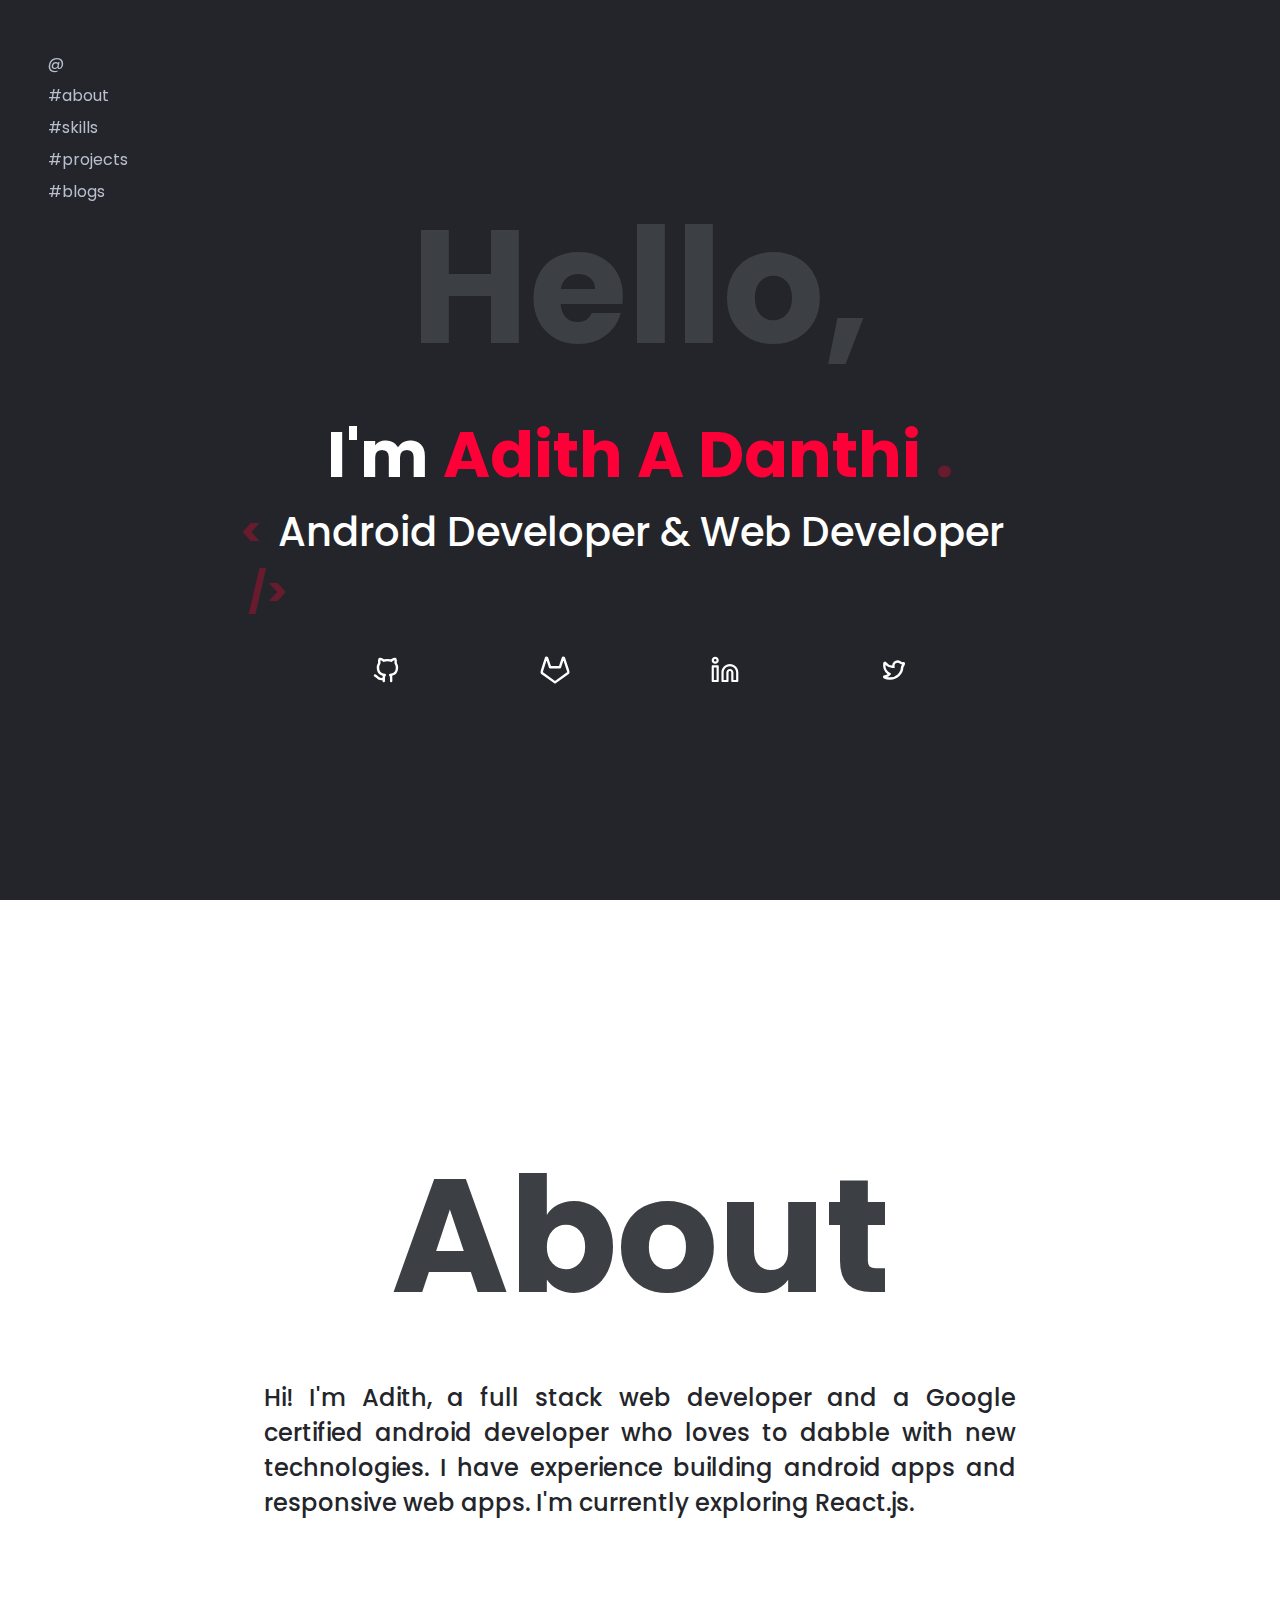
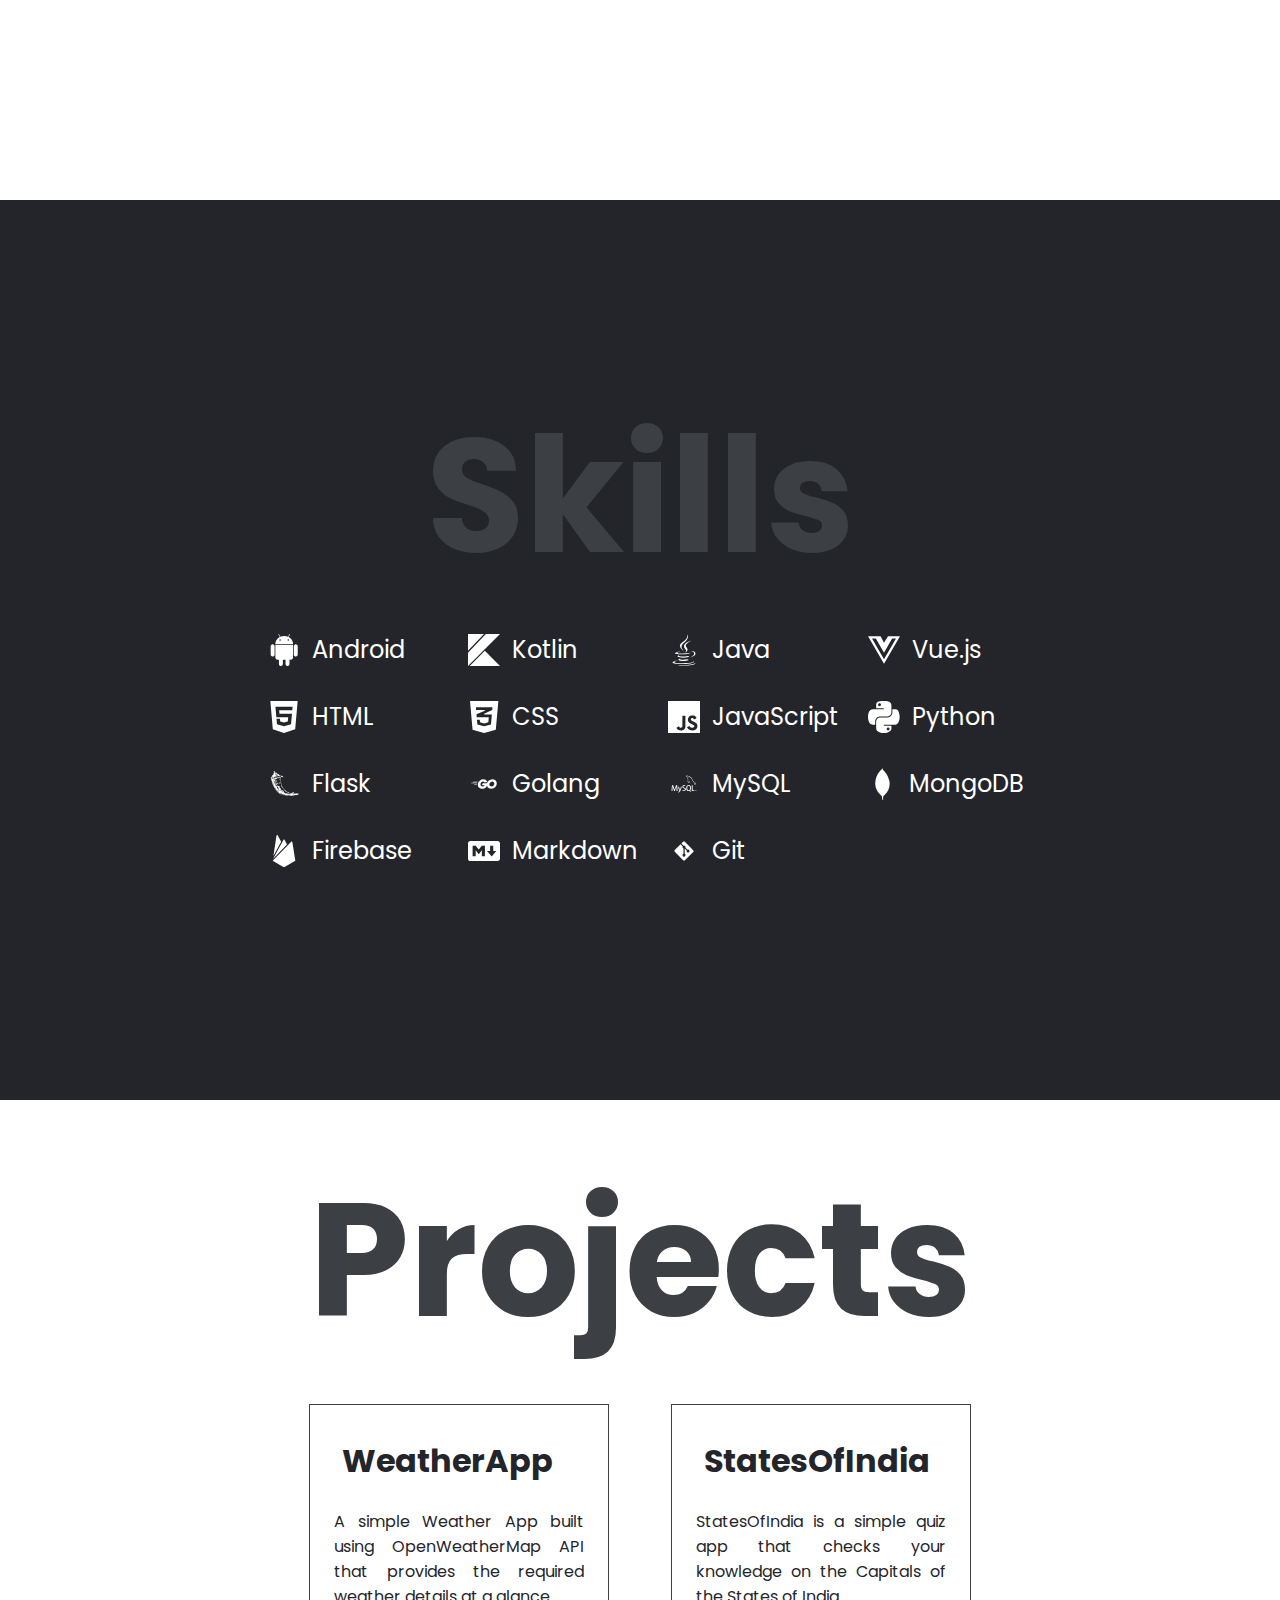
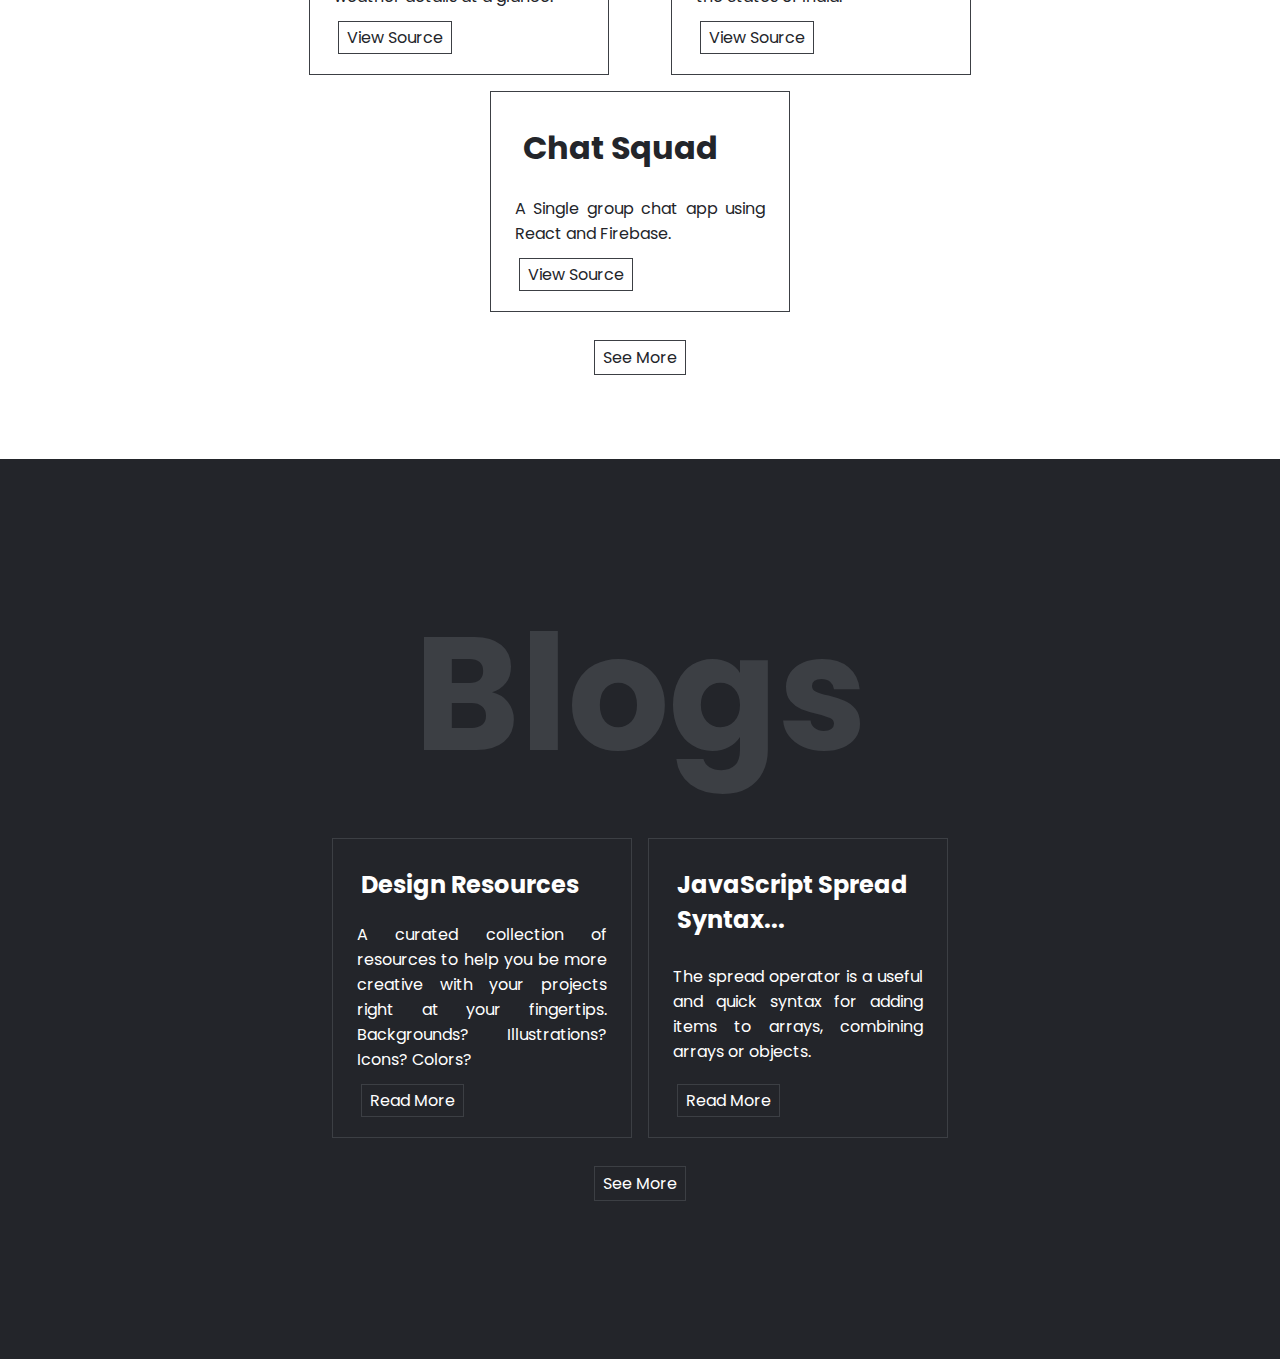
==== index.html @ f9e3b748 "chore: format and add editorconfig" ====
<!DOCTYPE html>
<html lang="en">
  <head>
    <meta charset="utf-8" />
    <meta name="viewport" content="width=device-width, initial-scale=1" />
    <link rel="stylesheet" href="./styles/main.css" />
    <link rel="shortcut icon" href="./assets/favicon.ico" type="image/x-icon" />
    <title>Adith A Danthi</title>
  </head>

  <body>
    <nav id="navigation" class="nav">
      <ul>
        <li><a href="#">@</a></li>
        <li><a href="#about">#about</a></li>
        <li><a href="#skills">#skills</a></li>
        <li><a href="#projects">#projects</a></li>
        <li><a href="#blogs">#blogs</a></li>
      </ul>
    </nav>
    <div class="container">
      <div class="intro">
        <h1 id="hello">Hello,</h1>
        <h1>
          I'm <span class="accent-text">Adith A Danthi </span>
          <span class="accent-dark-text">.</span>
        </h1>
        <h2>
          <span class="accent-dark-text" style="font-weight: 700">
            &lt;&nbsp;
          </span>
          Android Developer & Web Developer
          <span class="accent-dark-text" style="font-weight: 700">
            &nbsp;/&gt;
          </span>
        </h2>
        <div class="social-icons">
          <a
            title="GitHub"
            href="https://github.com/adith-a-danthi"
            target="_blank"
          >
            <img class="social-icon" src="assets/github.svg" />
          </a>
          <a
            title="GitLab"
            href="https://gitlab.com/adith_danthi"
            target="_blank"
          >
            <img class="social-icon" src="assets/gitlab.svg" />
          </a>
          <a
            title="LinkedIn"
            href="https://www.linkedin.com/in/adith-a-danthi/"
            target="_blank"
          >
            <img class="social-icon" src="assets/linkedin.svg" />
          </a>
          <a
            title="Twitter"
            href="https://twitter.com/adith_danthi"
            target="_blank"
          >
            <img class="social-icon" src="assets/twitter.svg" />
          </a>
        </div>
      </div>
    </div>
    <section id="about" class="light">
      <div class="container">
        <h1 class="heading">About</h1>
        <p class="about-text">
          Hi! I'm Adith, a full stack web developer and a Google certified
          android developer who loves to dabble with new technologies. I have
          experience building android apps and responsive web apps. I'm
          currently exploring React.js.
        </p>
      </div>
    </section>
    <section class="dark" id="skills">
      <div class="container">
        <h1 class="heading">Skills</h1>
        <ul class="skills">
          <li class="skill">
            <img src="assets/skills/android.svg" class="skill-icon" />
            <span>Android</span>
          </li>
          <li class="skill">
            <img src="assets/skills/kotlin.svg" class="skill-icon" />
            <span>Kotlin</span>
          </li>
          <li class="skill">
            <img src="assets/skills/java.svg" class="skill-icon" />
            <span>Java</span>
          </li>
          <li class="skill">
            <img src="assets/skills/vuejs.svg" class="skill-icon" />
            <span>Vue.js</span>
          </li>
          <li class="skill">
            <img src="assets/skills/html.svg" class="skill-icon" />
            <span>HTML</span>
          </li>
          <li class="skill">
            <img src="assets/skills/css.svg" class="skill-icon" />
            <span>CSS</span>
          </li>
          <li class="skill">
            <img src="assets/skills/javascript.svg" class="skill-icon" />
            <span>JavaScript</span>
          </li>
          <li class="skill">
            <img src="assets/skills/python.svg" class="skill-icon" />
            <span>Python</span>
          </li>
          <li class="skill">
            <img src="assets/skills/flask.svg" class="skill-icon" />
            <span>Flask</span>
          </li>
          <li class="skill">
            <img src="assets/skills/go.svg" class="skill-icon" />
            <span>Golang</span>
          </li>
          <li class="skill">
            <img src="assets/skills/mysql.svg" class="skill-icon" />
            <span>MySQL</span>
          </li>
          <li class="skill">
            <img src="assets/skills/mongodb.svg" class="skill-icon" />
            <span>MongoDB</span>
          </li>
          <li class="skill">
            <img src="assets/skills/firebase.svg" class="skill-icon" />
            <span>Firebase</span>
          </li>
          <li class="skill">
            <img src="assets/skills/markdown.svg" class="skill-icon" />
            <span>Markdown</span>
          </li>
          <li class="skill">
            <img src="assets/skills/git.svg" class="skill-icon" />
            <span>Git</span>
          </li>
        </ul>
      </div>
    </section>
    <section id="projects" class="light">
      <div class="container">
        <h1 class="heading">Projects</h1>
        <div class="project-list">
          <div class="card">
            <h1>WeatherApp</h1>
            <p>
              A simple Weather App built using OpenWeatherMap API that provides
              the required weather details at a glance.
            </p>
            <div class="actions">
              <a
                class="btn-link"
                href="https://github.com/adith-a-danthi/WeatherApp"
                target="_blank"
              >
                View Source
              </a>
            </div>
          </div>
          <div class="card">
            <h1>StatesOfIndia</h1>
            <p>
              StatesOfIndia is a simple quiz app that checks your knowledge on
              the Capitals of the States of India.
            </p>
            <div class="actions">
              <a
                class="btn-link"
                href="https://github.com/adith-a-danthi/StatesOfIndia"
                target="_blank"
              >
                View Source
              </a>
            </div>
          </div>
          <div class="card">
            <h1>Chat Squad</h1>
            <p>A Single group chat app using React and Firebase.</p>
            <div class="actions">
              <a
                class="btn-link"
                href="https://github.com/adith-a-danthi/chat-squad"
                target="_blank"
              >
                View Source
              </a>
            </div>
          </div>
        </div>
        <a class="btn-link" href="./projects.html">See More</a>
      </div>
    </section>
    <section class="dark" id="blogs">
      <div class="container">
        <h1 class="heading">Blogs</h1>
        <div class="blog-list">
          <div class="card">
            <h2 class="blog-title">Design Resources</h2>
            <p>
              A curated collection of resources to help you be more creative
              with your projects right at your fingertips. Backgrounds?
              Illustrations? Icons? Colors?
            </p>
            <div class="actions">
              <a class="btn-link" href="./blogs/design_resources.html">
                Read More
              </a>
            </div>
          </div>
          <div class="card">
            <h2 class="blog-title">JavaScript Spread Syntax...</h2>
            <p>
              The spread operator is a useful and quick syntax for adding items
              to arrays, combining arrays or objects.
            </p>
            <div class="actions">
              <a class="btn-link" href="./blogs/js_spread_syntax.html">
                Read More
              </a>
            </div>
          </div>
        </div>
        <a class="btn-link" href="./blogs.html">See More</a>
      </div>
    </section>
  </body>
</html>
---- styles/main.css ----
@import url("https://fonts.googleapis.com/css2?family=Poppins:ital,wght@0,400;0,500;0,600;0,700;1,400&display=swap");

:root {
  --dark-color: #23252a;
  --light-color: #ffffff;
  --faded-color: #3c3f44;
  --accent-color: #fd0037;
  --accent-dark-color: #681b2d;
}

*,
*:before,
*:after {
  padding: 0;
  margin: 0;
  box-sizing: border-box;
}

* {
  font-family: "Poppins", sans-serif;
}

html {
  background-color: var(--dark-color);
  color: var(--light-color);
}

.nav {
  position: fixed;
  display: flex;
  justify-content: center;
  align-items: center;
  z-index: 1;
  padding: 3em;
}

.nav ul {
  list-style: none;
}

.nav ul li {
  line-height: 2rem;
}

.nav a {
  text-decoration: none;
  color: #b9bece;
}

.nav a:hover {
  color: var(--accent-color);
}

.container {
  min-height: 100vh;
  /* overflow-y: auto; */
  max-width: 65vw;
  display: flex;
  flex-direction: column;
  align-items: center;
  justify-content: center;
  margin: auto;
  padding: 5em 1em;
}

.light,
.light * {
  /* color: #292b30; */
  color: var(--dark-color);
  background-color: var(--light-color);
}

.dark,
.dark * {
  color: var(--light-color);
  background-color: var(--dark-color);
}

.intro {
  display: flex;
  flex-direction: column;
}

.intro h1,
.heading2 {
  font-size: 4rem;
  align-self: center;
}

.intro h2 {
  font-size: 2.5rem;
  font-weight: 500;
  align-self: center;
}

.accent-text {
  color: var(--accent-color);
}
.accent-dark-text {
  color: var(--accent-dark-color);
}

#hello,
.heading {
  color: var(--faded-color);
  font-size: 10rem;
  align-self: center;
  margin-top: -0.25em;
}

.social-icons {
  display: flex;
  flex-direction: row;
  justify-content: space-evenly;
  align-items: flex-start;
  margin-top: 2rem;
}

.social-icon,
.skill-icon {
  height: 2rem;
  width: 2rem;
  margin: auto 0.5em;
}

.about-text {
  font-size: 1.5rem;
  font-weight: 500;
  text-align: justify;
  margin: 1em;
}

.skills {
  /* display: flex;
  flex-wrap: wrap;
  justify-content: space-around; */
  display: grid;
  grid-template-columns: repeat(auto-fill, minmax(200px, 1fr));
  width: 100%;
  place-content: space-evenly;
}

.skill {
  text-align: center;
  padding: 0.5rem;
  margin: 0.5rem;
  font-size: 1.5rem;
  display: inline-flex;
}
.blog-list,
.project-list {
  display: flex;
  flex-wrap: wrap;
  justify-content: space-evenly;
  margin: 1em;
}

.card {
  margin: 0.5em;
  padding: 1em;
  width: 300px;
  max-height: 300px;
  border: 1px solid var(--faded-color);
  display: flex;
  flex-direction: column;
  justify-content: space-between;
}

.card * {
  margin: 0.25em;
  padding: 0.25em;
}

.card p {
  text-align: justify;
  overflow: hidden;
  text-overflow: ellipsis;
}

.btn-link-solid {
  margin: 0.25rem;
  padding: 0.25rem 0.5rem;
  text-decoration: none;
  border: 1px solid var(--light-color);
  background-color: var(--light-color);
  color: var(--dark-color);
}

.btn-link-solid:hover {
  border: 1px solid var(--accent-color);
  background-color: var(--accent-color);
}

.btn-link {
  margin: 0.25rem;
  padding: 0.25rem 0.5rem;
  text-decoration: none;
  border: 1px solid var(--faded-color);
}

.btn-link:hover {
  color: var(--accent-color);
  border: 1px solid var(--accent-color);
}

@media screen and (max-width: 1200px) {
  .container {
    width: 75vw;
  }
  #hello,
  .heading {
    font-size: 8.5em;
  }
  .intro h1,
  .heading2 {
    font-size: 3em;
  }
  .intro h2 {
    font-size: 1.75em;
  }
  .skill-icon,
  .social-icon {
    height: 1.8rem;
    width: 1.8rem;
  }
  .skill,
  .about-text {
    font-size: 1.5rem;
  }
}

@media screen and (max-width: 768px) {
  .nav {
    display: none;
  }
  .container {
    width: 85vw;
  }
  #hello,
  .heading {
    font-size: 6.5em;
  }
  .intro h1,
  .heading2 {
    font-size: 2.25em;
  }
  .intro h2 {
    font-size: 1.5em;
  }
  .social-icons {
    margin-top: 1.5rem;
  }
  .skill-icon,
  .social-icon {
    height: 1.6rem;
    width: 1.6rem;
  }
  .skill,
  .about-text {
    font-size: 1.2rem;
  }
}

@media screen and (max-width: 568px) {
  #hello,
  .heading {
    font-size: 4.5em;
  }
  .intro h1,
  .heading2 {
    font-size: 1.75em;
  }
  .skill,
  .intro h2,
  .about-text {
    font-size: 1em;
  }
  .social-icons {
    margin-top: 1.25rem;
  }
  .skill-icon,
  .social-icon {
    height: 1.2rem;
    width: 1.2rem;
  }
  .project-list h2 {
    font-size: 1.25rem;
  }
}
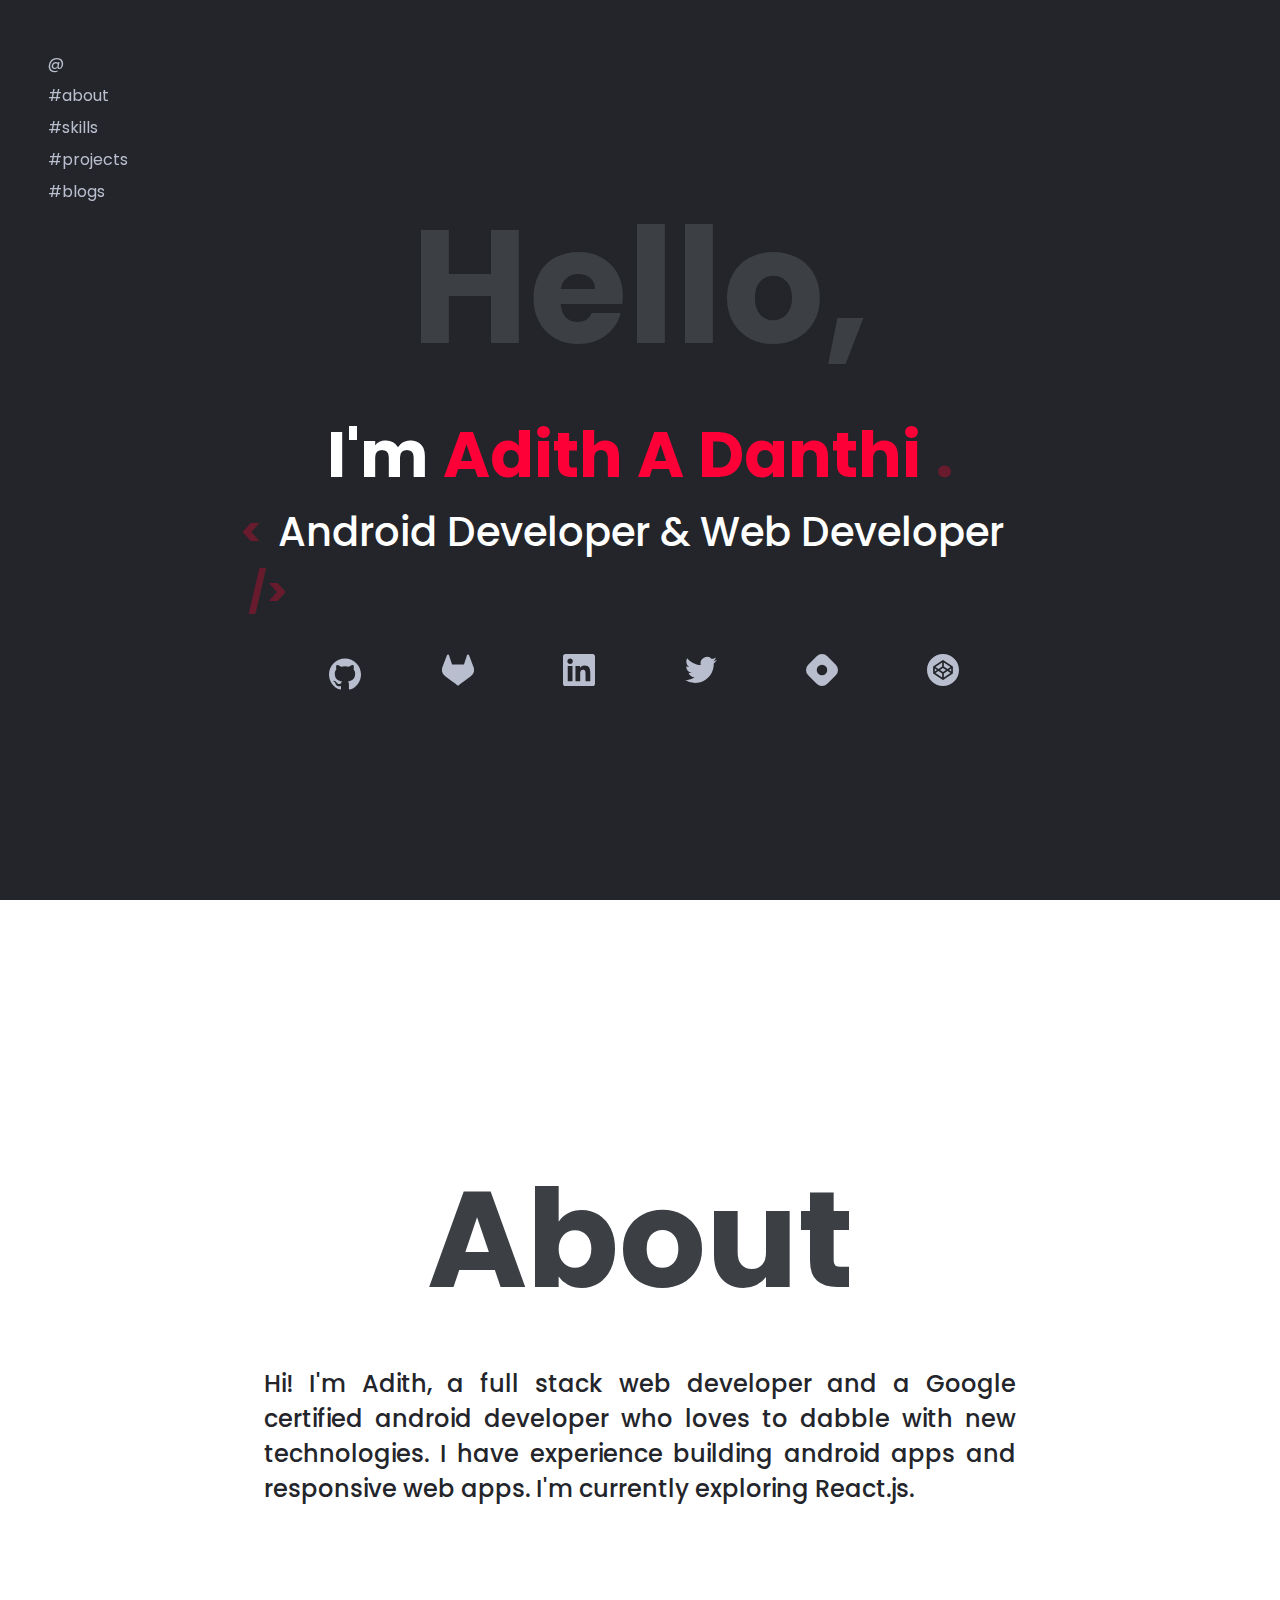
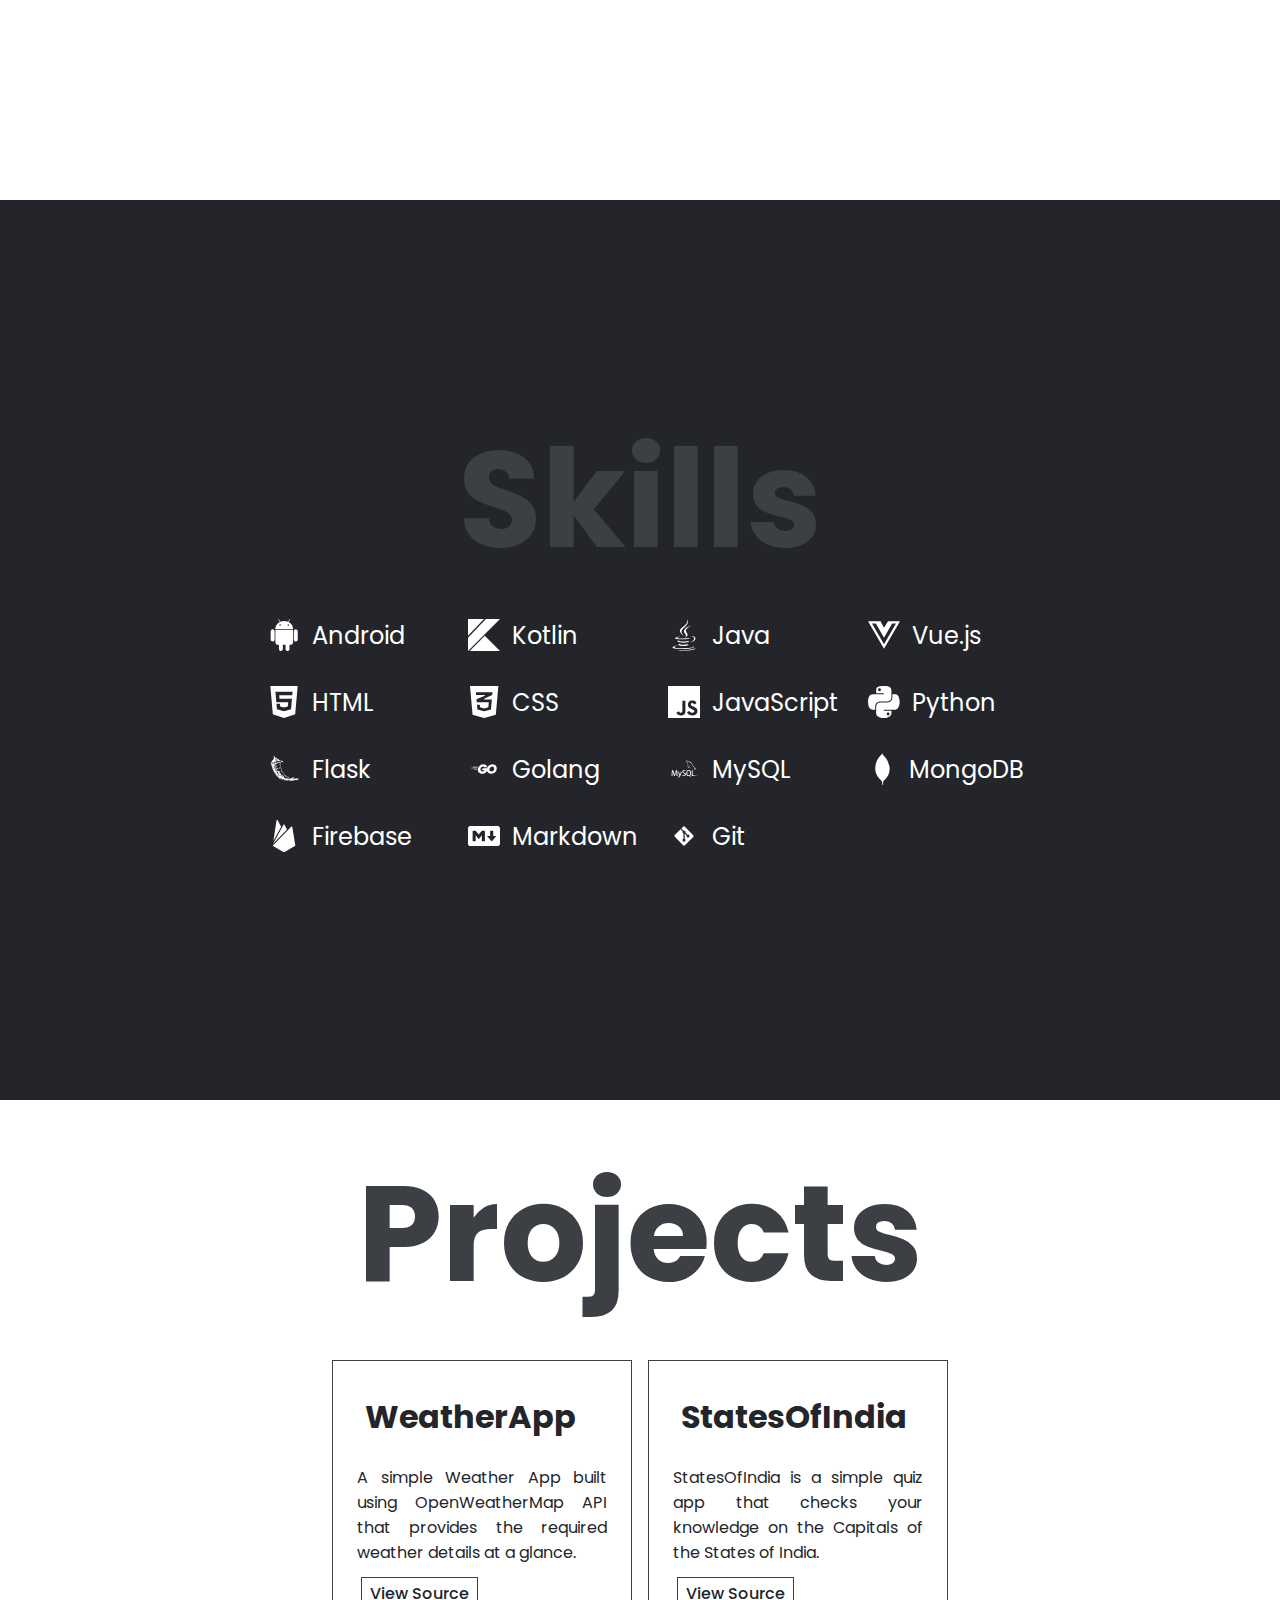
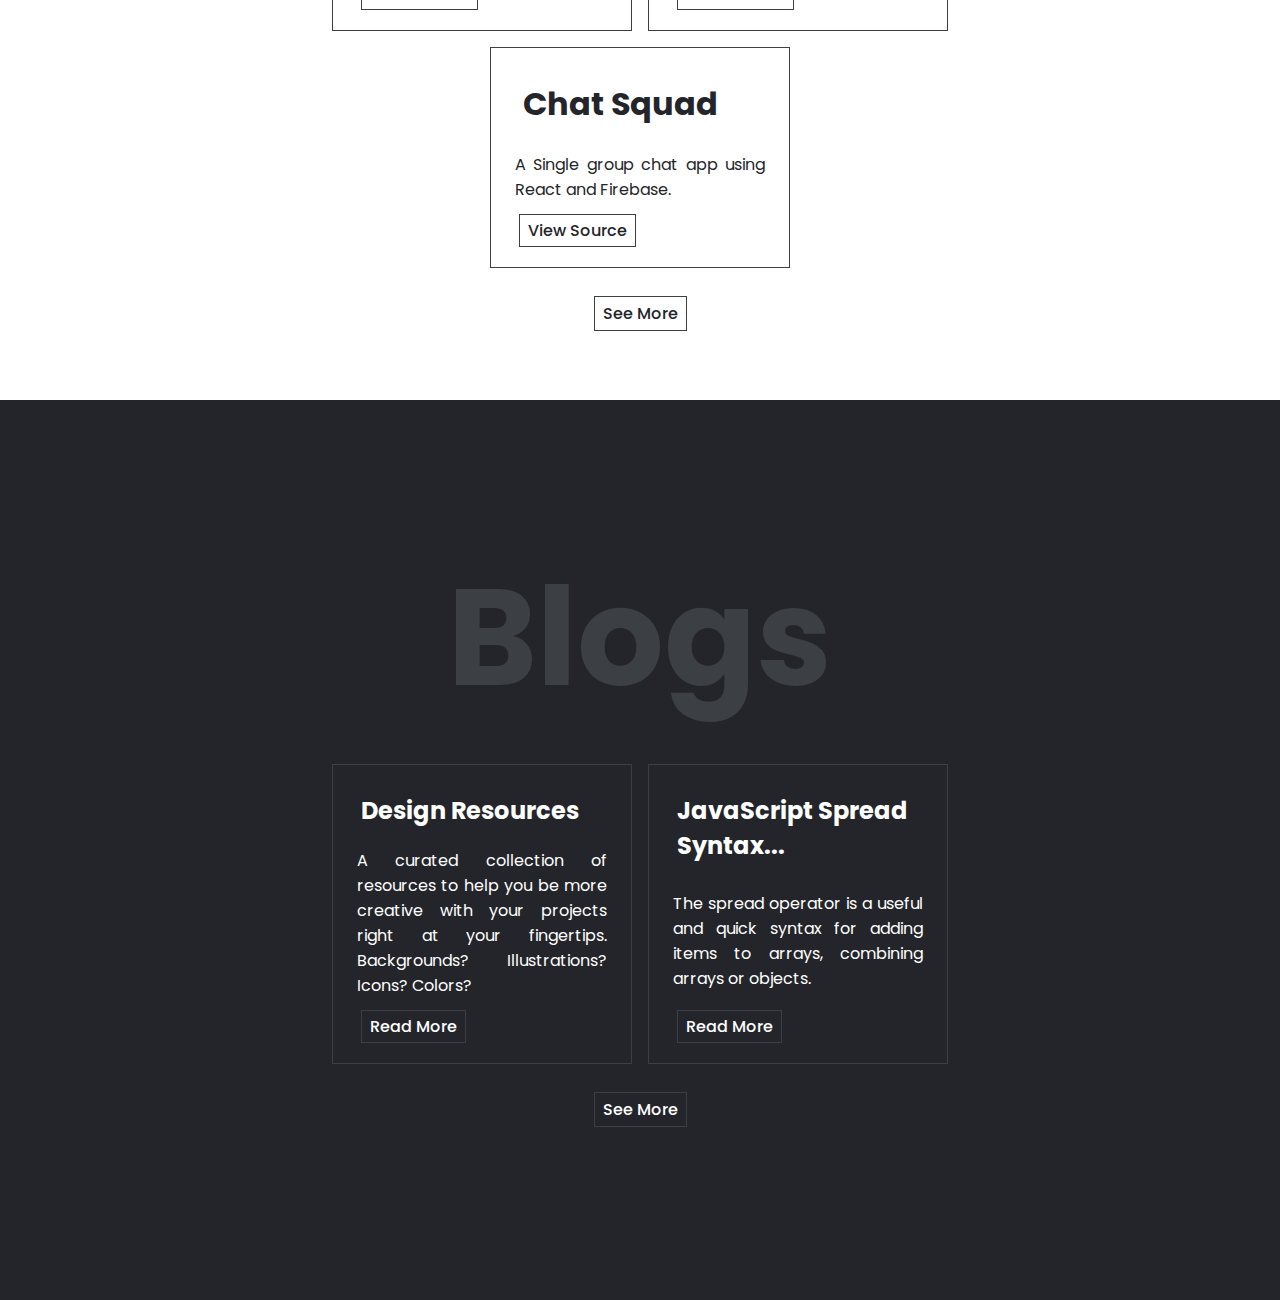
==== commit 95dec0da: "🍱 feat: update social icons and links" ====
--- a/index.html
+++ b/index.html
@@ -22,7 +22,7 @@
       <div class="intro">
         <h1 id="hello">Hello,</h1>
         <h1>
-          I'm <span class="accent-text">Adith A Danthi </span>
+          I'm <span class="accent-text">Adith A Danthi</span>
           <span class="accent-dark-text">.</span>
         </h1>
         <h2>
@@ -39,29 +39,104 @@
             title="GitHub"
             href="https://github.com/adith-a-danthi"
             target="_blank"
-          >
-            <img class="social-icon" src="assets/github.svg" />
+            class="social-icon"
+          >
+            <svg
+              role="img"
+              viewBox="0 0 24 24"
+              xmlns="http://www.w3.org/2000/svg"
+              class="social-icon"
+            >
+              <title>GitHub</title>
+              <path
+                d="M12 .297c-6.63 0-12 5.373-12 12 0 5.303 3.438 9.8 8.205 11.385.6.113.82-.258.82-.577 0-.285-.01-1.04-.015-2.04-3.338.724-4.042-1.61-4.042-1.61C4.422 18.07 3.633 17.7 3.633 17.7c-1.087-.744.084-.729.084-.729 1.205.084 1.838 1.236 1.838 1.236 1.07 1.835 2.809 1.305 3.495.998.108-.776.417-1.305.76-1.605-2.665-.3-5.466-1.332-5.466-5.93 0-1.31.465-2.38 1.235-3.22-.135-.303-.54-1.523.105-3.176 0 0 1.005-.322 3.3 1.23.96-.267 1.98-.399 3-.405 1.02.006 2.04.138 3 .405 2.28-1.552 3.285-1.23 3.285-1.23.645 1.653.24 2.873.12 3.176.765.84 1.23 1.91 1.23 3.22 0 4.61-2.805 5.625-5.475 5.92.42.36.81 1.096.81 2.22 0 1.606-.015 2.896-.015 3.286 0 .315.21.69.825.57C20.565 22.092 24 17.592 24 12.297c0-6.627-5.373-12-12-12"
+              />
+            </svg>
           </a>
           <a
             title="GitLab"
             href="https://gitlab.com/adith_danthi"
             target="_blank"
           >
-            <img class="social-icon" src="assets/gitlab.svg" />
+            <svg
+              role="img"
+              viewBox="0 0 24 24"
+              xmlns="http://www.w3.org/2000/svg"
+              class="social-icon"
+            >
+              <title>GitLab</title>
+              <path
+                d="m23.6004 9.5927-.0337-.0862L20.3.9814a.851.851 0 0 0-.3362-.405.8748.8748 0 0 0-.9997.0539.8748.8748 0 0 0-.29.4399l-2.2055 6.748H7.5375l-2.2057-6.748a.8573.8573 0 0 0-.29-.4412.8748.8748 0 0 0-.9997-.0537.8585.8585 0 0 0-.3362.4049L.4332 9.5015l-.0325.0862a6.0657 6.0657 0 0 0 2.0119 7.0105l.0113.0087.03.0213 4.976 3.7264 2.462 1.8633 1.4995 1.1321a1.0085 1.0085 0 0 0 1.2197 0l1.4995-1.1321 2.4619-1.8633 5.006-3.7489.0125-.01a6.0682 6.0682 0 0 0 2.0094-7.003z"
+              />
+            </svg>
           </a>
           <a
             title="LinkedIn"
             href="https://www.linkedin.com/in/adith-a-danthi/"
             target="_blank"
           >
-            <img class="social-icon" src="assets/linkedin.svg" />
+            <svg
+              role="img"
+              viewBox="0 0 24 24"
+              xmlns="http://www.w3.org/2000/svg"
+              class="social-icon"
+            >
+              <title>LinkedIn</title>
+              <path
+                d="M20.447 20.452h-3.554v-5.569c0-1.328-.027-3.037-1.852-3.037-1.853 0-2.136 1.445-2.136 2.939v5.667H9.351V9h3.414v1.561h.046c.477-.9 1.637-1.85 3.37-1.85 3.601 0 4.267 2.37 4.267 5.455v6.286zM5.337 7.433c-1.144 0-2.063-.926-2.063-2.065 0-1.138.92-2.063 2.063-2.063 1.14 0 2.064.925 2.064 2.063 0 1.139-.925 2.065-2.064 2.065zm1.782 13.019H3.555V9h3.564v11.452zM22.225 0H1.771C.792 0 0 .774 0 1.729v20.542C0 23.227.792 24 1.771 24h20.451C23.2 24 24 23.227 24 22.271V1.729C24 .774 23.2 0 22.222 0h.003z"
+              />
+            </svg>
           </a>
           <a
             title="Twitter"
             href="https://twitter.com/adith_danthi"
             target="_blank"
           >
-            <img class="social-icon" src="assets/twitter.svg" />
+            <svg
+              role="img"
+              viewBox="0 0 24 24"
+              xmlns="http://www.w3.org/2000/svg"
+              class="social-icon"
+            >
+              <title>Twitter</title>
+              <path
+                d="M23.953 4.57a10 10 0 01-2.825.775 4.958 4.958 0 002.163-2.723c-.951.555-2.005.959-3.127 1.184a4.92 4.92 0 00-8.384 4.482C7.69 8.095 4.067 6.13 1.64 3.162a4.822 4.822 0 00-.666 2.475c0 1.71.87 3.213 2.188 4.096a4.904 4.904 0 01-2.228-.616v.06a4.923 4.923 0 003.946 4.827 4.996 4.996 0 01-2.212.085 4.936 4.936 0 004.604 3.417 9.867 9.867 0 01-6.102 2.105c-.39 0-.779-.023-1.17-.067a13.995 13.995 0 007.557 2.209c9.053 0 13.998-7.496 13.998-13.985 0-.21 0-.42-.015-.63A9.935 9.935 0 0024 4.59z"
+              />
+            </svg>
+          </a>
+          <a
+            title="Hashnode"
+            href="https://adithdanthi.hashnode.dev"
+            target="_blank"
+          >
+            <svg
+              role="img"
+              viewBox="0 0 24 24"
+              xmlns="http://www.w3.org/2000/svg"
+              class="social-icon"
+            >
+              <title>Hashnode</title>
+              <path
+                d="M22.351 8.019l-6.37-6.37a5.63 5.63 0 0 0-7.962 0l-6.37 6.37a5.63 5.63 0 0 0 0 7.962l6.37 6.37a5.63 5.63 0 0 0 7.962 0l6.37-6.37a5.63 5.63 0 0 0 0-7.962zM12 15.953a3.953 3.953 0 1 1 0-7.906 3.953 3.953 0 0 1 0 7.906z"
+              />
+            </svg>
+          </a>
+          <a
+            title="CodePen"
+            href="https://codepen.io/adith-a-danthi"
+            target="_blank"
+          >
+            <svg
+              role="img"
+              viewBox="0 0 24 24"
+              xmlns="http://www.w3.org/2000/svg"
+              class="social-icon"
+            >
+              <title>CodePen</title>
+              <path
+                d="M18.144 13.067v-2.134L16.55 12zm1.276 1.194a.628.628 0 01-.006.083l-.005.028-.011.053-.01.031c-.005.016-.01.031-.017.047l-.014.03a.78.78 0 01-.021.043l-.019.03a.57.57 0 01-.08.1l-.026.025a.602.602 0 01-.036.03l-.029.022-.01.008-6.782 4.522a.637.637 0 01-.708 0L4.864 14.79l-.01-.008a.599.599 0 01-.065-.052l-.026-.025-.032-.034-.021-.028a.588.588 0 01-.067-.11l-.014-.031a.644.644 0 01-.017-.047l-.01-.03c-.004-.018-.008-.036-.01-.054l-.006-.028a.628.628 0 01-.006-.083V9.739c0-.028.002-.055.006-.083l.005-.027.011-.054.01-.03a.574.574 0 01.12-.217l.031-.034.026-.025a.62.62 0 01.065-.052l.01-.008 6.782-4.521a.638.638 0 01.708 0l6.782 4.521.01.008.03.022.035.03c.01.008.017.016.026.025a.545.545 0 01.08.1l.019.03a.633.633 0 01.021.043l.014.03c.007.016.012.032.017.047l.01.031c.004.018.008.036.01.054l.006.027a.619.619 0 01.006.083zM12 0C5.373 0 0 5.372 0 12 0 18.627 5.373 24 12 24c6.628 0 12-5.372 12-12 0-6.627-5.372-12-12-12m0 10.492L9.745 12 12 13.51 14.255 12zm.638 4.124v2.975l4.996-3.33-2.232-1.493zm-6.272-.356l4.996 3.33v-2.974l-2.764-1.849zm11.268-4.52l-4.996-3.33v2.974l2.764 1.85zm-6.272-.356V6.41L6.366 9.74l2.232 1.493zm-5.506 1.549v2.134L7.45 12Z"
+              />
+            </svg>
           </a>
         </div>
       </div>
--- a/styles/main.css
+++ b/styles/main.css
@@ -6,6 +6,7 @@
   --faded-color: #3c3f44;
   --accent-color: #fd0037;
   --accent-dark-color: #681b2d;
+  --light-fade-color: #b9bece;
 }
 
 *,
@@ -18,11 +19,17 @@
 
 * {
   font-family: "Poppins", sans-serif;
+  scroll-behavior: smooth;
+  transition: all 0.2s ease-in-out;
 }
 
 html {
   background-color: var(--dark-color);
   color: var(--light-color);
+}
+
+.flex-grow {
+  flex-grow: 1;
 }
 
 .nav {
@@ -44,7 +51,7 @@
 
 .nav a {
   text-decoration: none;
-  color: #b9bece;
+  color: var(--light-fade-color);
 }
 
 .nav a:hover {
@@ -53,19 +60,17 @@
 
 .container {
   min-height: 100vh;
-  /* overflow-y: auto; */
   max-width: 65vw;
   display: flex;
   flex-direction: column;
   align-items: center;
   justify-content: center;
   margin: auto;
-  padding: 5em 1em;
+  padding: 2rem 1rem;
 }
 
 .light,
 .light * {
-  /* color: #292b30; */
   color: var(--dark-color);
   background-color: var(--light-color);
 }
@@ -107,6 +112,9 @@
   align-self: center;
   margin-top: -0.25em;
 }
+.heading {
+  font-size: 8.5rem;
+}
 
 .social-icons {
   display: flex;
@@ -121,6 +129,13 @@
   height: 2rem;
   width: 2rem;
   margin: auto 0.5em;
+  fill: var(--light-fade-color);
+  transition: all 0.2s ease-in-out;
+}
+
+.social-icon:hover {
+  transform: scale(1.1);
+  fill: var(--light-color);
 }
 
 .about-text {
@@ -131,12 +146,9 @@
 }
 
 .skills {
-  /* display: flex;
-  flex-wrap: wrap;
-  justify-content: space-around; */
   display: grid;
+  width: 100%;
   grid-template-columns: repeat(auto-fill, minmax(200px, 1fr));
-  width: 100%;
   place-content: space-evenly;
 }
 
@@ -151,7 +163,8 @@
 .project-list {
   display: flex;
   flex-wrap: wrap;
-  justify-content: space-evenly;
+  justify-content: center;
+  align-content: flex-start;
   margin: 1em;
 }
 
@@ -180,6 +193,7 @@
 .btn-link-solid {
   margin: 0.25rem;
   padding: 0.25rem 0.5rem;
+  font-weight: 500;
   text-decoration: none;
   border: 1px solid var(--light-color);
   background-color: var(--light-color);
@@ -194,6 +208,7 @@
 .btn-link {
   margin: 0.25rem;
   padding: 0.25rem 0.5rem;
+  font-weight: 500;
   text-decoration: none;
   border: 1px solid var(--faded-color);
 }
@@ -201,6 +216,15 @@
 .btn-link:hover {
   color: var(--accent-color);
   border: 1px solid var(--accent-color);
+}
+
+.footer {
+  width: 65%;
+}
+
+.footer .social-icon {
+  height: 1.5rem;
+  width: 1.5rem;
 }
 
 @media screen and (max-width: 1200px) {
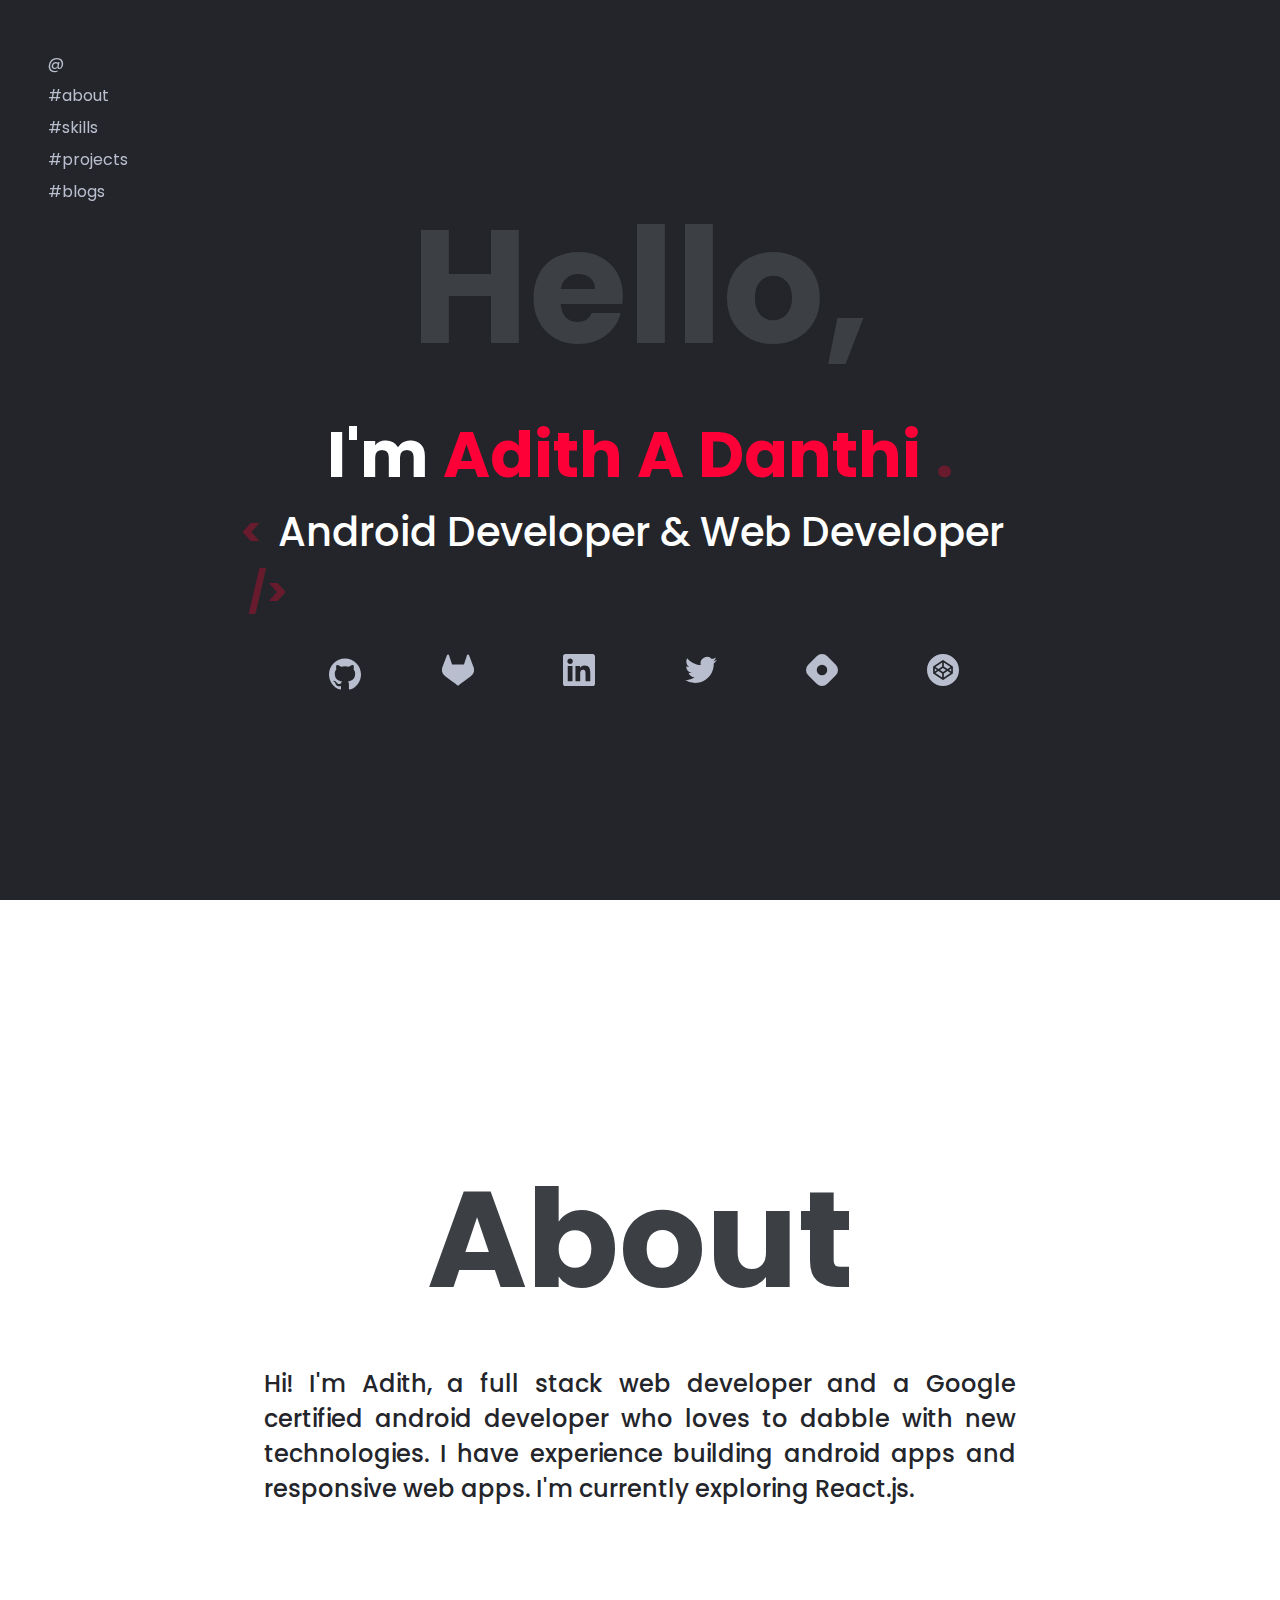
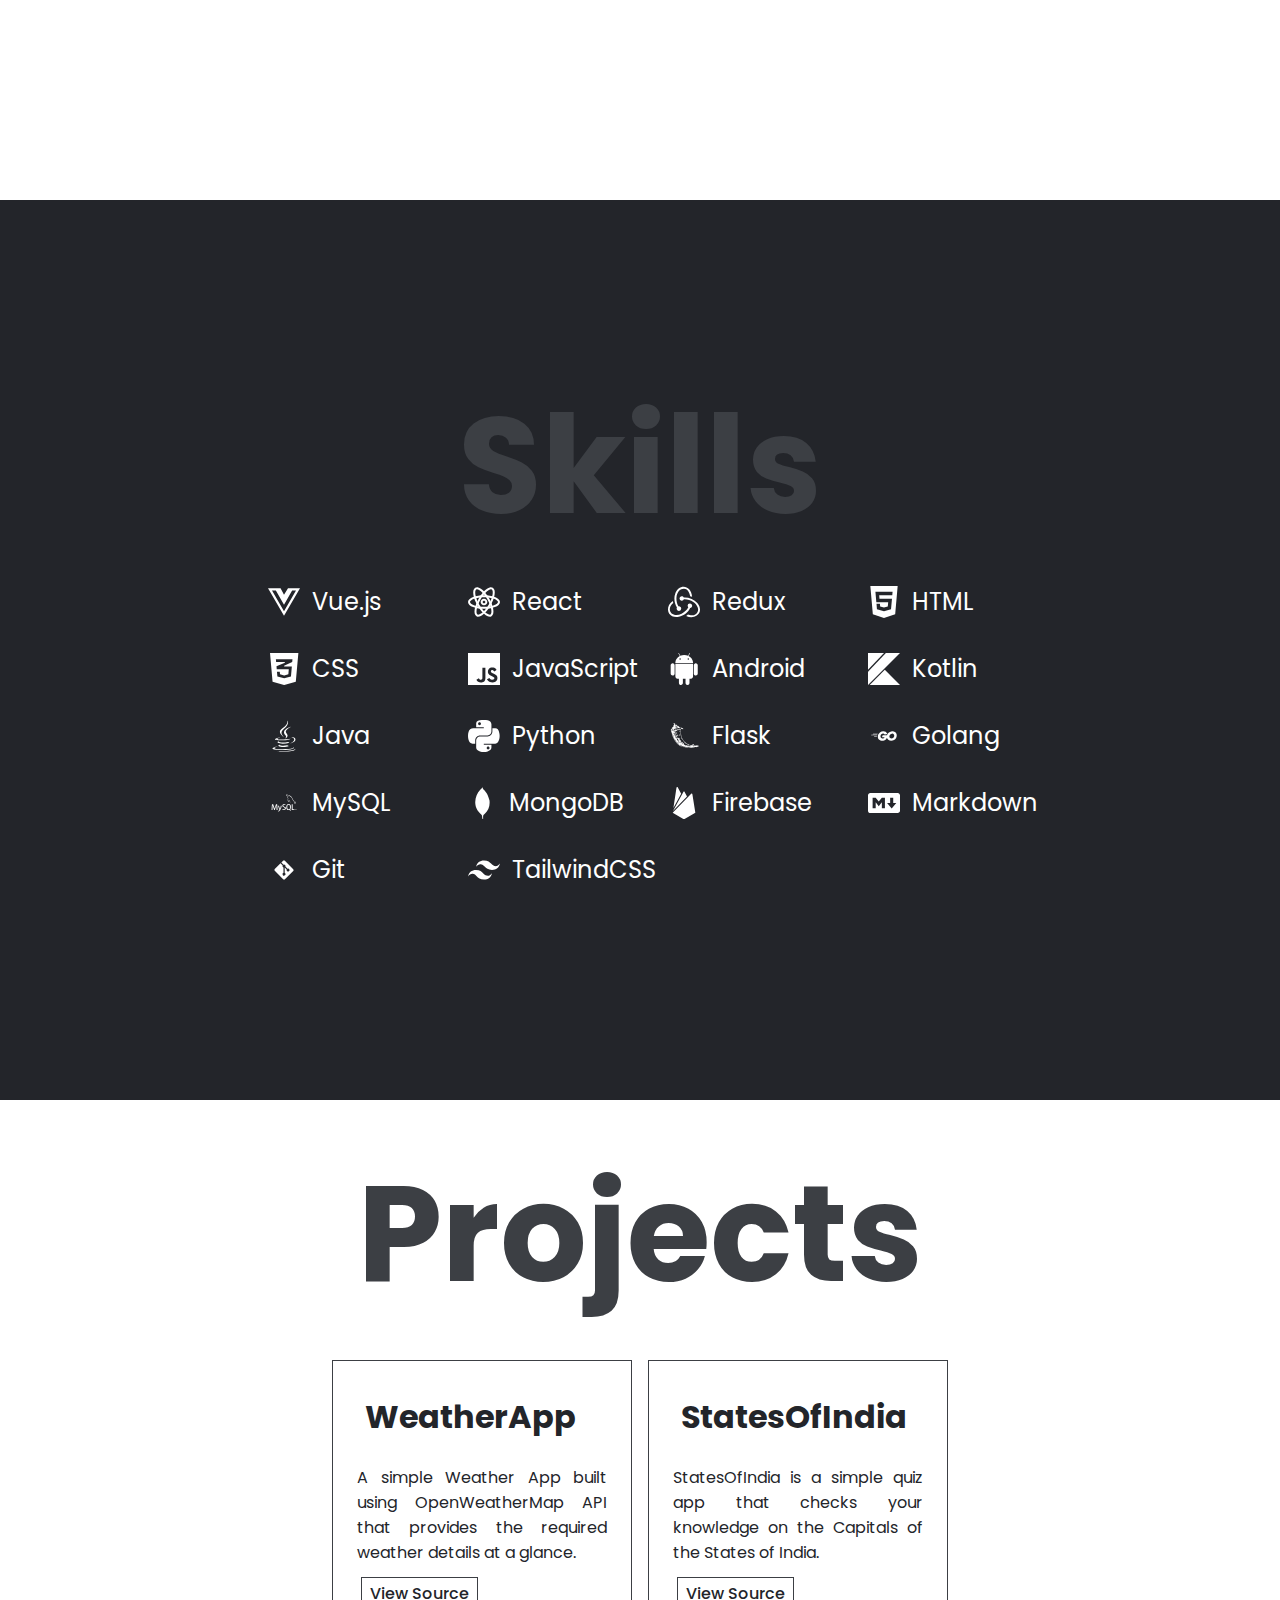
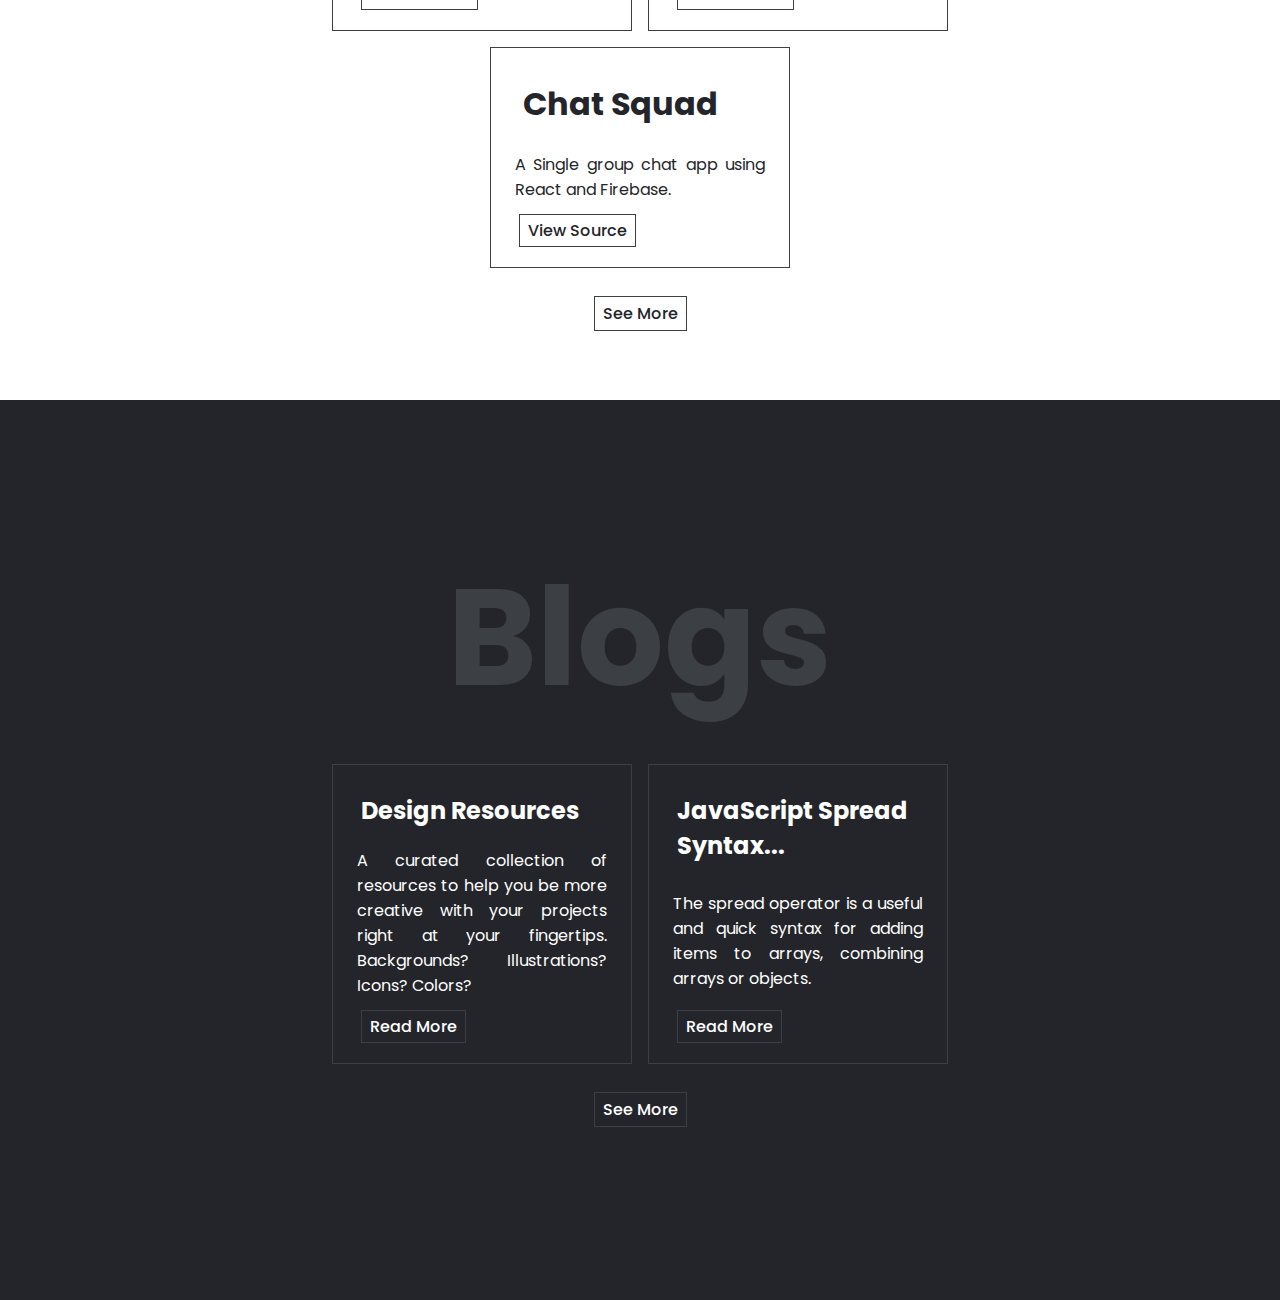
==== commit 62ffa3b4: "💄 feat: update skills section" ====
--- a/index.html
+++ b/index.html
@@ -157,6 +157,30 @@
         <h1 class="heading">Skills</h1>
         <ul class="skills">
           <li class="skill">
+            <img src="assets/skills/vuejs.svg" class="skill-icon" />
+            <span>Vue.js</span>
+          </li>
+          <li class="skill">
+            <img src="assets/skills/react.svg" class="skill-icon" />
+            <span>React</span>
+          </li>
+          <li class="skill">
+            <img src="assets/skills/redux.svg" class="skill-icon" />
+            <span>Redux</span>
+          </li>
+          <li class="skill">
+            <img src="assets/skills/html.svg" class="skill-icon" />
+            <span>HTML</span>
+          </li>
+          <li class="skill">
+            <img src="assets/skills/css.svg" class="skill-icon" />
+            <span>CSS</span>
+          </li>
+          <li class="skill">
+            <img src="assets/skills/javascript.svg" class="skill-icon" />
+            <span>JavaScript</span>
+          </li>
+          <li class="skill">
             <img src="assets/skills/android.svg" class="skill-icon" />
             <span>Android</span>
           </li>
@@ -169,22 +193,6 @@
             <span>Java</span>
           </li>
           <li class="skill">
-            <img src="assets/skills/vuejs.svg" class="skill-icon" />
-            <span>Vue.js</span>
-          </li>
-          <li class="skill">
-            <img src="assets/skills/html.svg" class="skill-icon" />
-            <span>HTML</span>
-          </li>
-          <li class="skill">
-            <img src="assets/skills/css.svg" class="skill-icon" />
-            <span>CSS</span>
-          </li>
-          <li class="skill">
-            <img src="assets/skills/javascript.svg" class="skill-icon" />
-            <span>JavaScript</span>
-          </li>
-          <li class="skill">
             <img src="assets/skills/python.svg" class="skill-icon" />
             <span>Python</span>
           </li>
@@ -215,6 +223,10 @@
           <li class="skill">
             <img src="assets/skills/git.svg" class="skill-icon" />
             <span>Git</span>
+          </li>
+          <li class="skill">
+            <img src="assets/skills/tailwindcss.svg" class="skill-icon" />
+            <span>TailwindCSS</span>
           </li>
         </ul>
       </div>
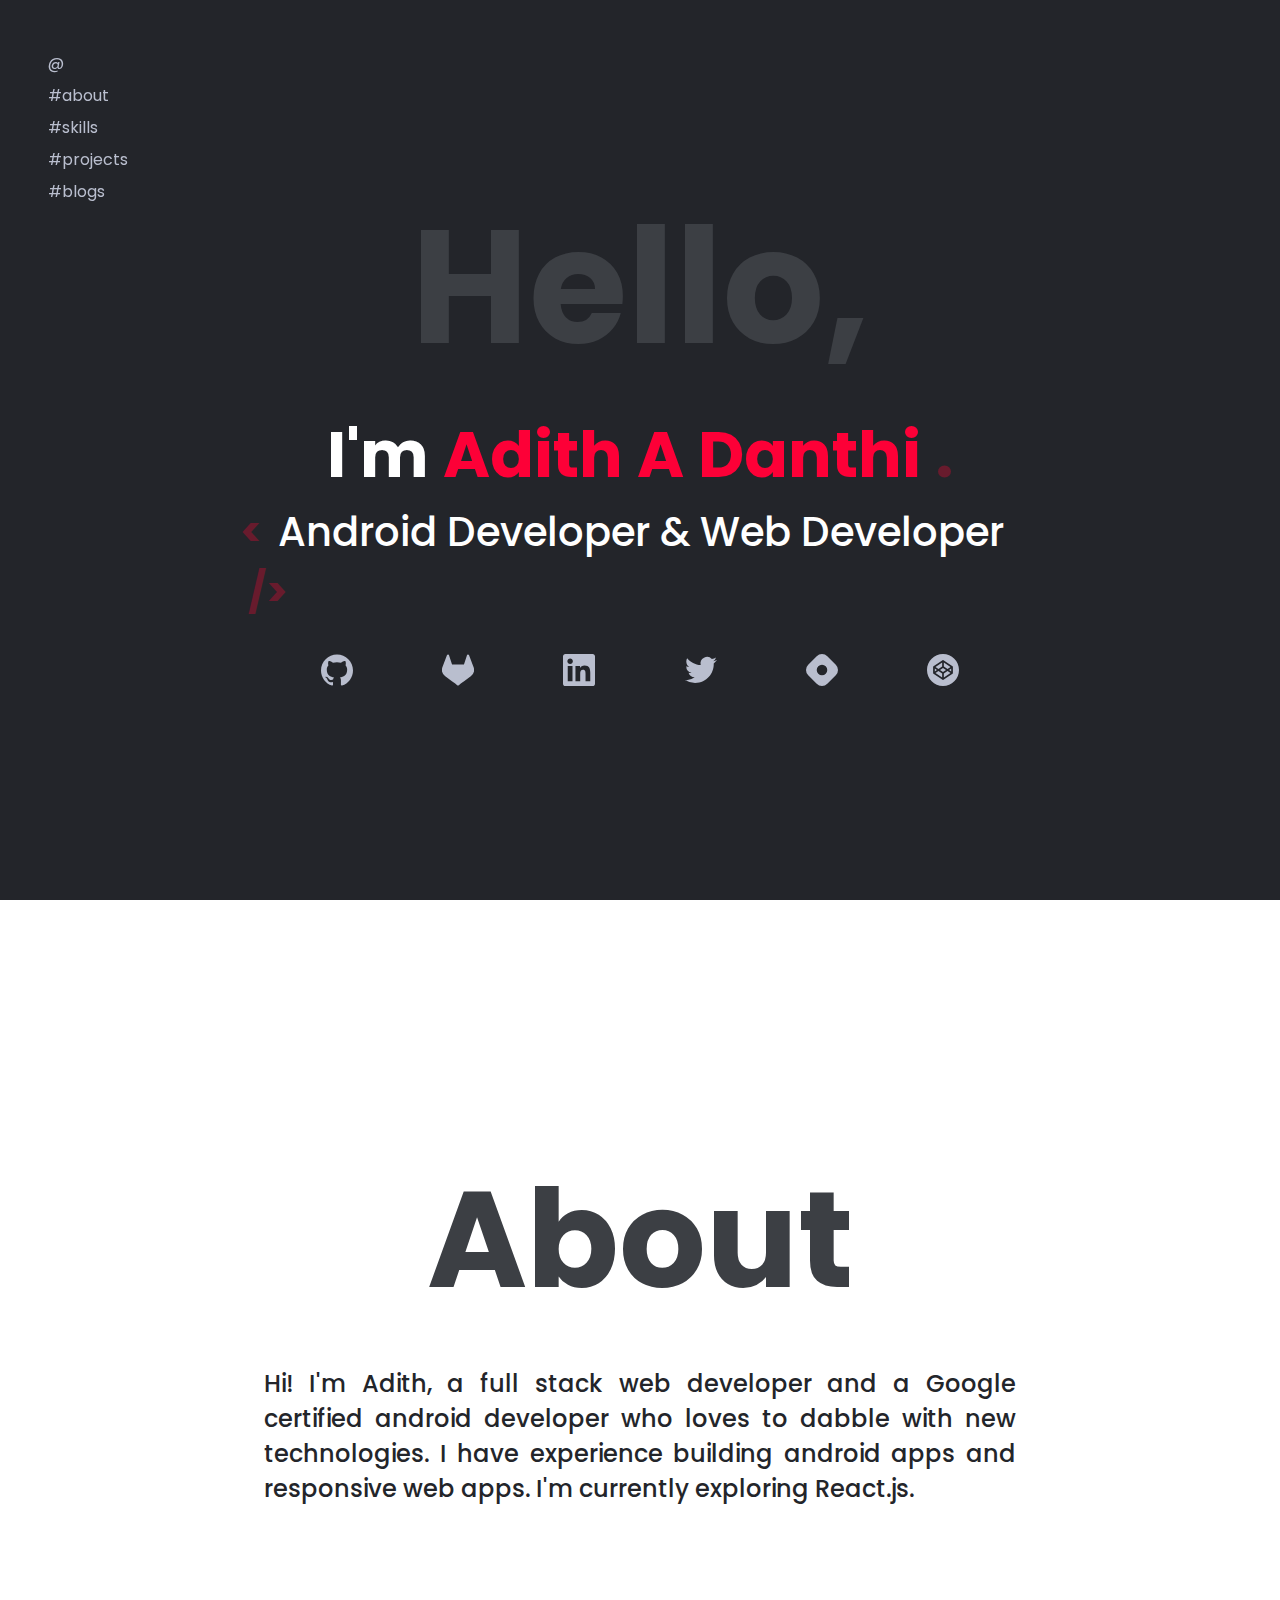
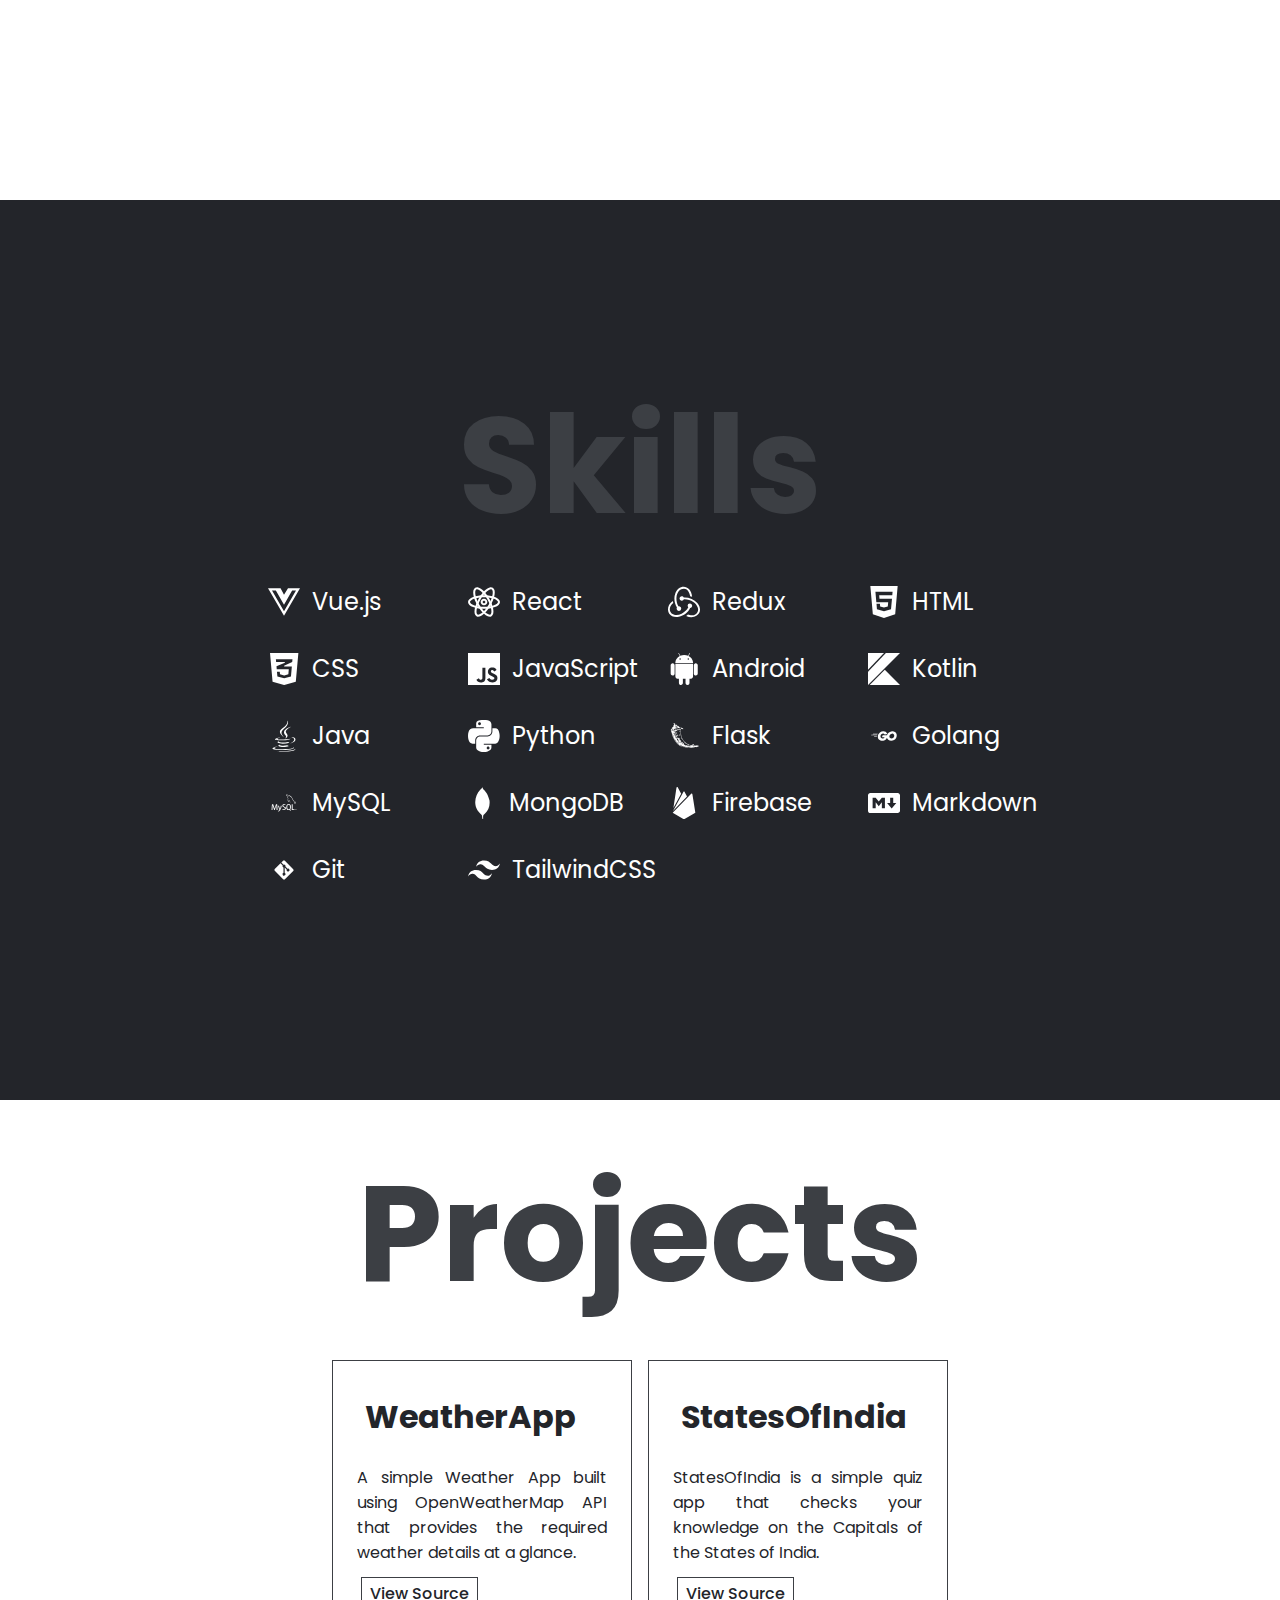
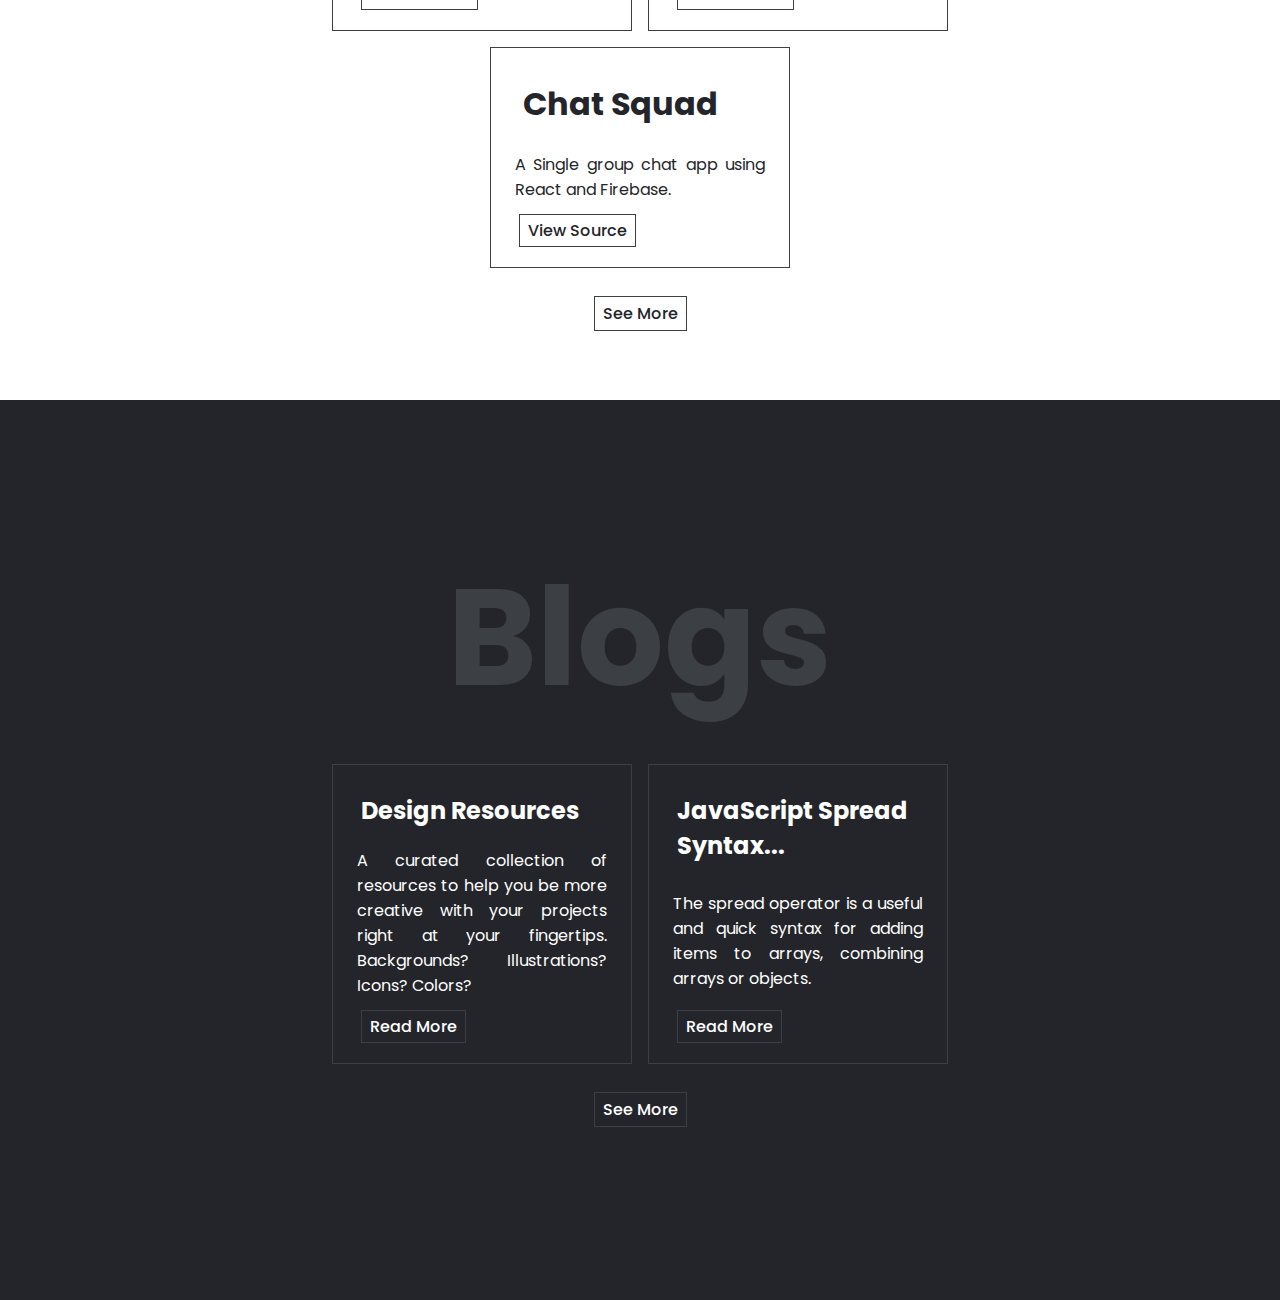
==== commit 148b396f: "fix: fix footer section" ====
--- a/index.html
+++ b/index.html
@@ -9,6 +9,7 @@
   </head>
 
   <body>
+    <!-- Navigation -->
     <nav id="navigation" class="nav">
       <ul>
         <li><a href="#">@</a></li>
@@ -18,7 +19,9 @@
         <li><a href="#blogs">#blogs</a></li>
       </ul>
     </nav>
-    <div class="container">
+
+    <!-- Intro -->
+    <section class="container">
       <div class="intro">
         <h1 id="hello">Hello,</h1>
         <h1>
@@ -39,7 +42,6 @@
             title="GitHub"
             href="https://github.com/adith-a-danthi"
             target="_blank"
-            class="social-icon"
           >
             <svg
               role="img"
@@ -140,7 +142,9 @@
           </a>
         </div>
       </div>
-    </div>
+    </section>
+
+    <!-- About Section -->
     <section id="about" class="light">
       <div class="container">
         <h1 class="heading">About</h1>
@@ -152,85 +156,161 @@
         </p>
       </div>
     </section>
-    <section class="dark" id="skills">
+
+    <!-- Skills Section -->
+    <section id="skills" class="dark">
       <div class="container">
         <h1 class="heading">Skills</h1>
         <ul class="skills">
           <li class="skill">
-            <img src="assets/skills/vuejs.svg" class="skill-icon" />
+            <img
+              src="assets/skills/vuejs.svg"
+              class="skill-icon"
+              alt="Vue JS icon"
+            />
             <span>Vue.js</span>
           </li>
           <li class="skill">
-            <img src="assets/skills/react.svg" class="skill-icon" />
+            <img
+              src="assets/skills/react.svg"
+              class="skill-icon"
+              alt="React JS icon"
+            />
             <span>React</span>
           </li>
           <li class="skill">
-            <img src="assets/skills/redux.svg" class="skill-icon" />
+            <img
+              src="assets/skills/redux.svg"
+              class="skill-icon"
+              alt="Redux icon"
+            />
             <span>Redux</span>
           </li>
           <li class="skill">
-            <img src="assets/skills/html.svg" class="skill-icon" />
+            <img
+              src="assets/skills/html.svg"
+              class="skill-icon"
+              alt="HTML icon"
+            />
             <span>HTML</span>
           </li>
           <li class="skill">
-            <img src="assets/skills/css.svg" class="skill-icon" />
+            <img
+              src="assets/skills/css.svg"
+              class="skill-icon"
+              alt="CSS icon"
+            />
             <span>CSS</span>
           </li>
           <li class="skill">
-            <img src="assets/skills/javascript.svg" class="skill-icon" />
+            <img
+              src="assets/skills/javascript.svg"
+              class="skill-icon"
+              alt="JavaScript icon"
+            />
             <span>JavaScript</span>
           </li>
           <li class="skill">
-            <img src="assets/skills/android.svg" class="skill-icon" />
+            <img
+              src="assets/skills/android.svg"
+              class="skill-icon"
+              alt="Android icon"
+            />
             <span>Android</span>
           </li>
           <li class="skill">
-            <img src="assets/skills/kotlin.svg" class="skill-icon" />
+            <img
+              src="assets/skills/kotlin.svg"
+              class="skill-icon"
+              alt="Kotlin icon"
+            />
             <span>Kotlin</span>
           </li>
           <li class="skill">
-            <img src="assets/skills/java.svg" class="skill-icon" />
+            <img
+              src="assets/skills/java.svg"
+              class="skill-icon"
+              alt="java icon"
+            />
             <span>Java</span>
           </li>
           <li class="skill">
-            <img src="assets/skills/python.svg" class="skill-icon" />
+            <img
+              src="assets/skills/python.svg"
+              class="skill-icon"
+              alt="Python icon"
+            />
             <span>Python</span>
           </li>
           <li class="skill">
-            <img src="assets/skills/flask.svg" class="skill-icon" />
+            <img
+              src="assets/skills/flask.svg"
+              class="skill-icon"
+              alt="Flask icon"
+            />
             <span>Flask</span>
           </li>
           <li class="skill">
-            <img src="assets/skills/go.svg" class="skill-icon" />
+            <img
+              src="assets/skills/go.svg"
+              class="skill-icon"
+              alt="Golang icon"
+            />
             <span>Golang</span>
           </li>
           <li class="skill">
-            <img src="assets/skills/mysql.svg" class="skill-icon" />
+            <img
+              src="assets/skills/mysql.svg"
+              class="skill-icon"
+              alt="MySQL icon"
+            />
             <span>MySQL</span>
           </li>
           <li class="skill">
-            <img src="assets/skills/mongodb.svg" class="skill-icon" />
+            <img
+              src="assets/skills/mongodb.svg"
+              class="skill-icon"
+              alt="MongoDB icon"
+            />
             <span>MongoDB</span>
           </li>
           <li class="skill">
-            <img src="assets/skills/firebase.svg" class="skill-icon" />
+            <img
+              src="assets/skills/firebase.svg"
+              class="skill-icon"
+              alt="Firebase icon"
+            />
             <span>Firebase</span>
           </li>
           <li class="skill">
-            <img src="assets/skills/markdown.svg" class="skill-icon" />
+            <img
+              src="assets/skills/markdown.svg"
+              class="skill-icon"
+              alt="Markdown icon"
+            />
             <span>Markdown</span>
           </li>
           <li class="skill">
-            <img src="assets/skills/git.svg" class="skill-icon" />
+            <img
+              src="assets/skills/git.svg"
+              class="skill-icon"
+              alt="Git icon"
+            />
             <span>Git</span>
           </li>
           <li class="skill">
-            <img src="assets/skills/tailwindcss.svg" class="skill-icon" />
+            <img
+              src="assets/skills/tailwindcss.svg"
+              class="skill-icon"
+              alt="Tailwind icon"
+            />
             <span>TailwindCSS</span>
           </li>
         </ul>
       </div>
     </section>
+
+    <!-- Projects Section -->
     <section id="projects" class="light">
       <div class="container">
         <h1 class="heading">Projects</h1>
@@ -284,7 +364,9 @@
         <a class="btn-link" href="./projects.html">See More</a>
       </div>
     </section>
-    <section class="dark" id="blogs">
+
+    <!-- Blogs Section -->
+    <section id="blogs" class="dark">
       <div class="container">
         <h1 class="heading">Blogs</h1>
         <div class="blog-list">
--- a/styles/main.css
+++ b/styles/main.css
@@ -292,7 +292,7 @@
   }
   .intro h1,
   .heading2 {
-    font-size: 1.75em;
+    font-size: 2rem;
   }
   .skill,
   .intro h2,
@@ -310,4 +310,11 @@
   .project-list h2 {
     font-size: 1.25rem;
   }
-}
+  .footer {
+    width: 100%;
+  }
+  .footer .social-icon {
+    height: 1.2rem;
+    width: 1.2rem;
+  }
+}
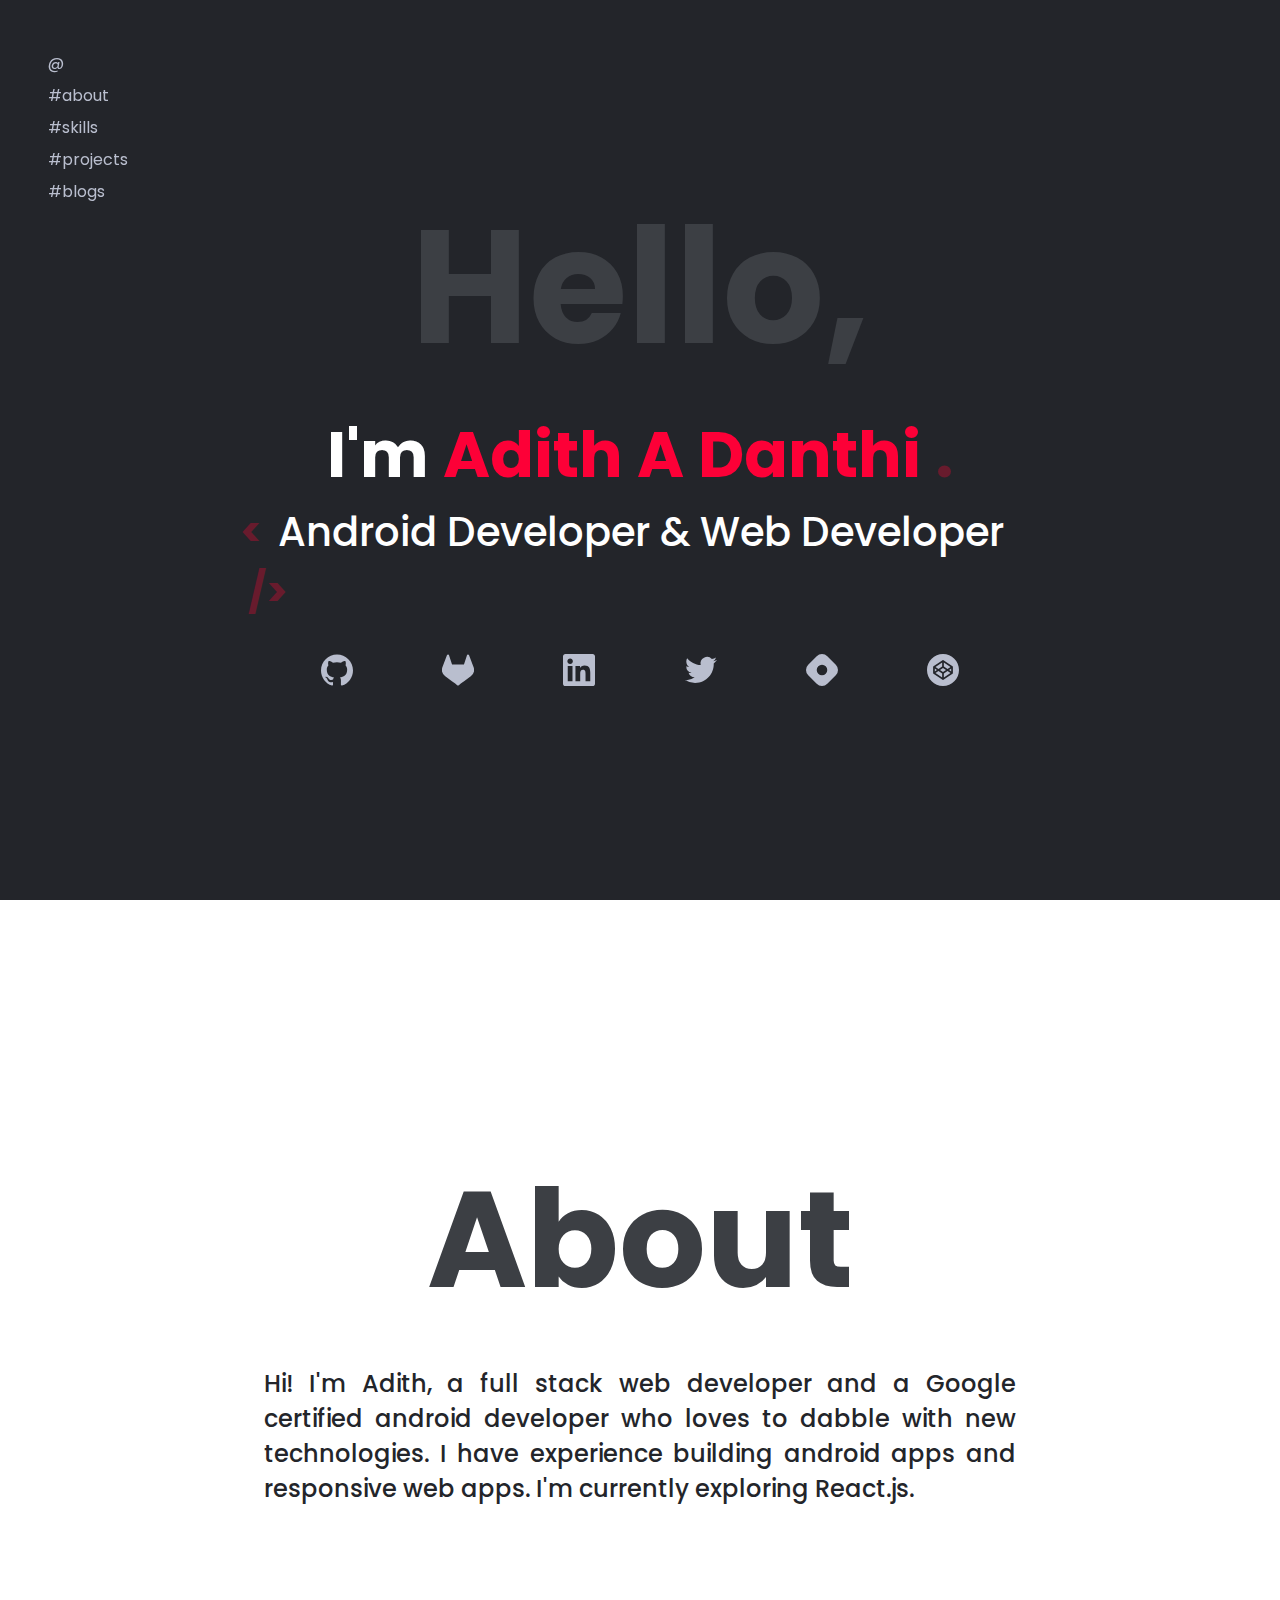
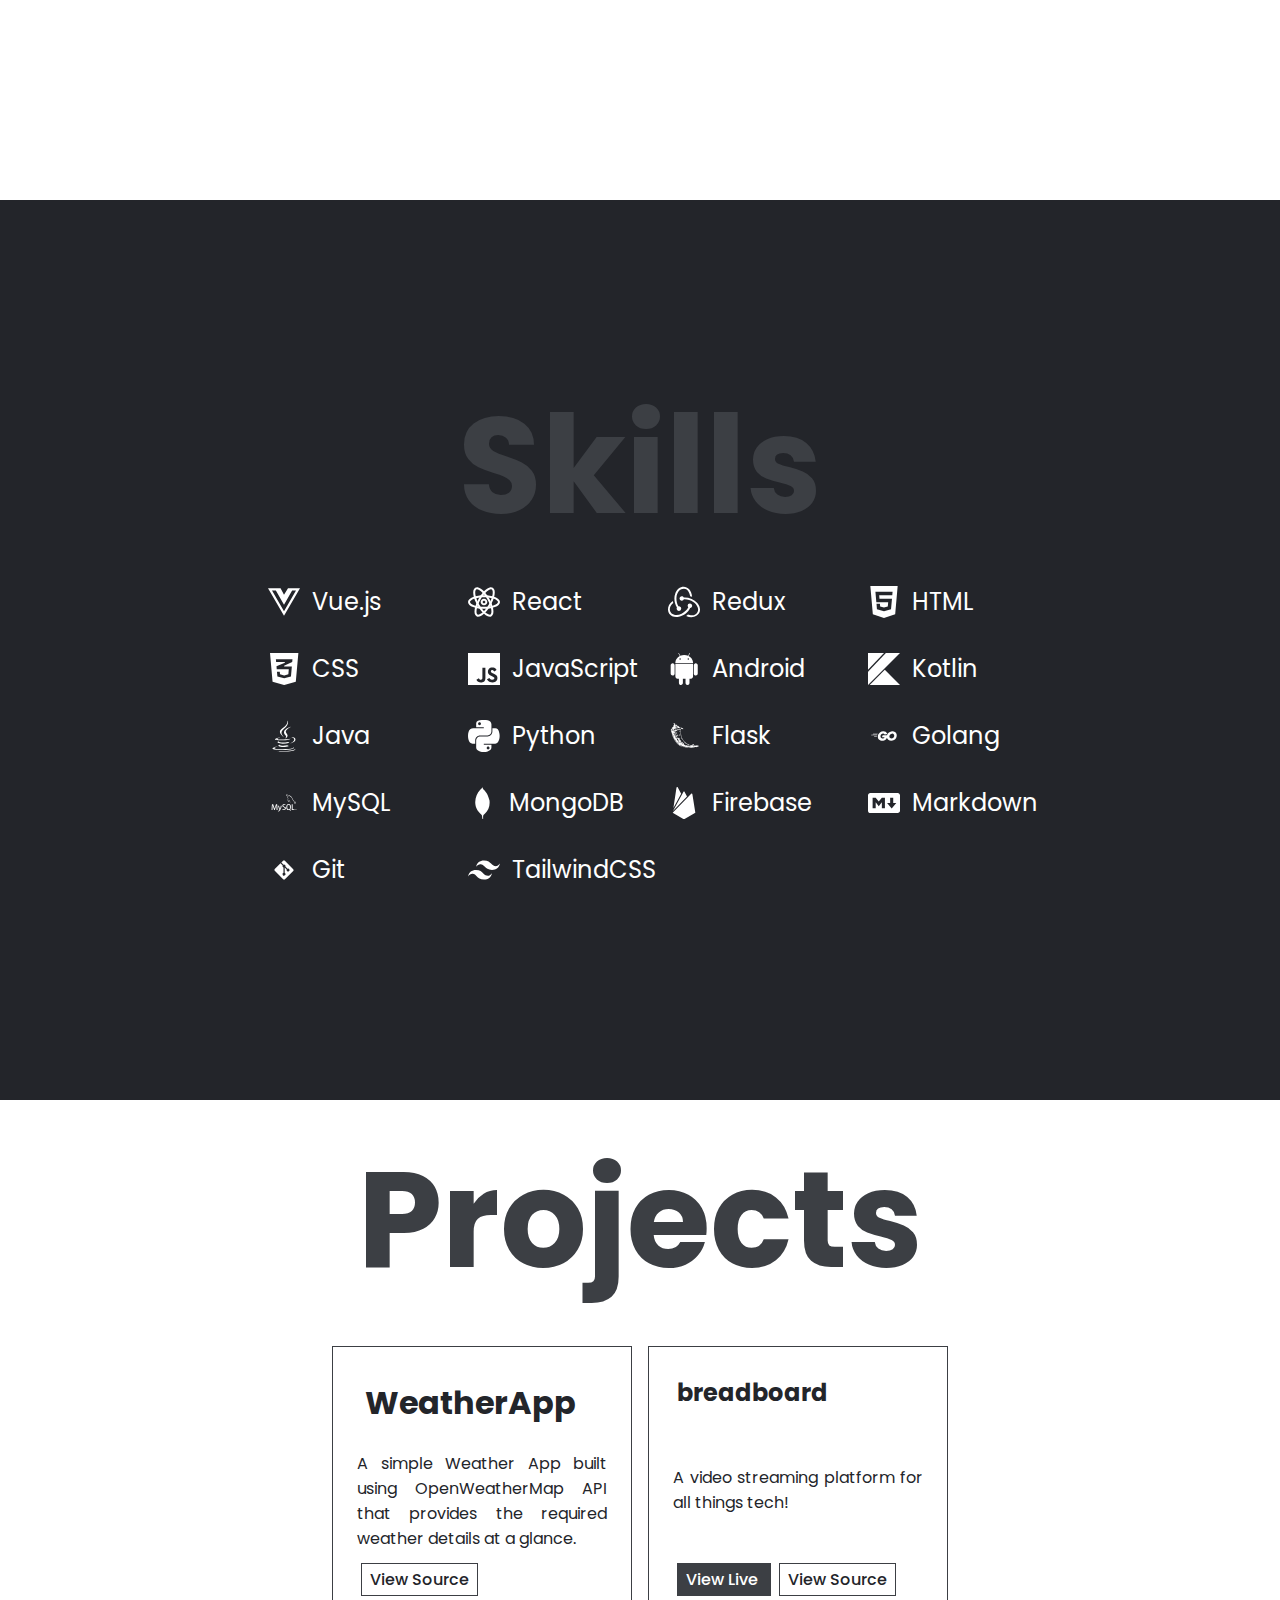
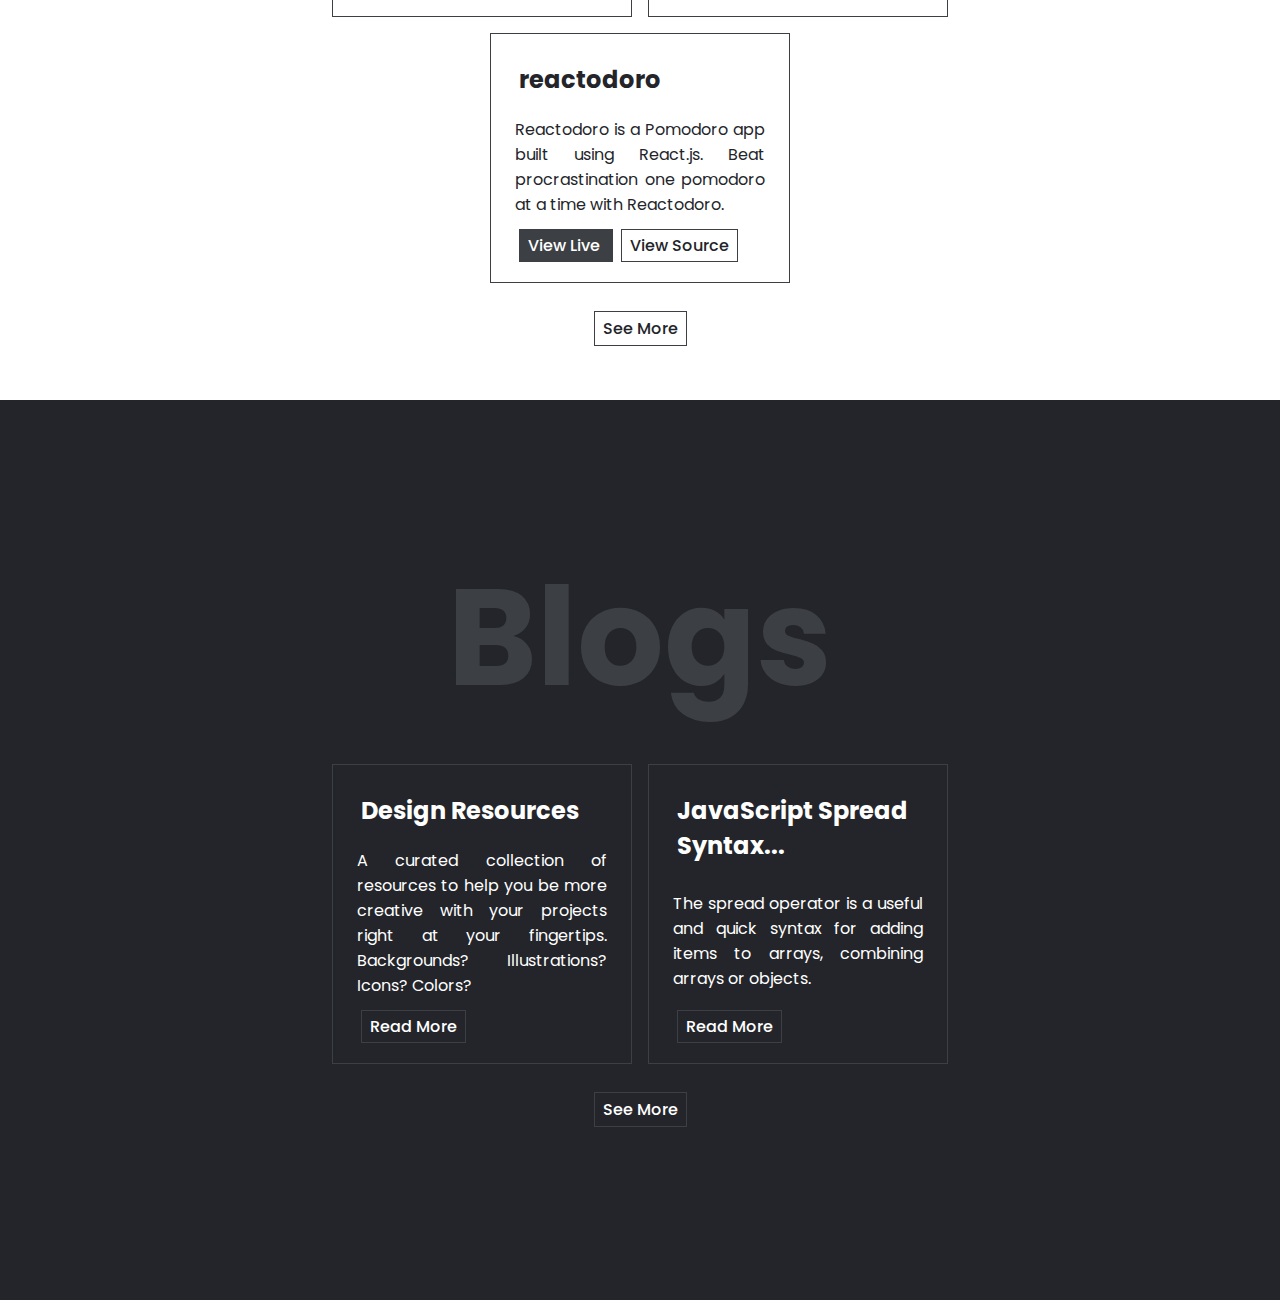
==== commit f58e122b: "💄 feat: update projects section" ====
--- a/index.html
+++ b/index.html
@@ -332,28 +332,42 @@
             </div>
           </div>
           <div class="card">
-            <h1>StatesOfIndia</h1>
+            <h2>breadboard</h2>
+            <p>A video streaming platform for all things tech!</p>
+            <div class="actions">
+              <a
+                class="btn-link-solid"
+                href="https://brdbord.netlify.app/"
+                target="_blank"
+              >
+                View Live
+              </a>
+              <a
+                class="btn-link"
+                href="https://github.com/adith-a-danthi/breadboard"
+                target="_blank"
+              >
+                View Source
+              </a>
+            </div>
+          </div>
+          <div class="card">
+            <h2>reactodoro</h2>
             <p>
-              StatesOfIndia is a simple quiz app that checks your knowledge on
-              the Capitals of the States of India.
+              Reactodoro is a Pomodoro app built using React.js. Beat
+              procrastination one pomodoro at a time with Reactodoro.
             </p>
             <div class="actions">
               <a
-                class="btn-link"
-                href="https://github.com/adith-a-danthi/StatesOfIndia"
+                class="btn-link-solid"
+                href="https://reactodoro.netlify.app/"
                 target="_blank"
               >
-                View Source
-              </a>
-            </div>
-          </div>
-          <div class="card">
-            <h1>Chat Squad</h1>
-            <p>A Single group chat app using React and Firebase.</p>
-            <div class="actions">
+                View Live
+              </a>
               <a
                 class="btn-link"
-                href="https://github.com/adith-a-danthi/chat-squad"
+                href="https://github.com/adith-a-danthi/reactodoro"
                 target="_blank"
               >
                 View Source
--- a/styles/main.css
+++ b/styles/main.css
@@ -200,6 +200,12 @@
   color: var(--dark-color);
 }
 
+.light .btn-link-solid {
+  border: 1px solid var(--faded-color);
+  background-color: var(--faded-color);
+  color: var(--light-color);
+}
+
 .btn-link-solid:hover {
   border: 1px solid var(--accent-color);
   background-color: var(--accent-color);
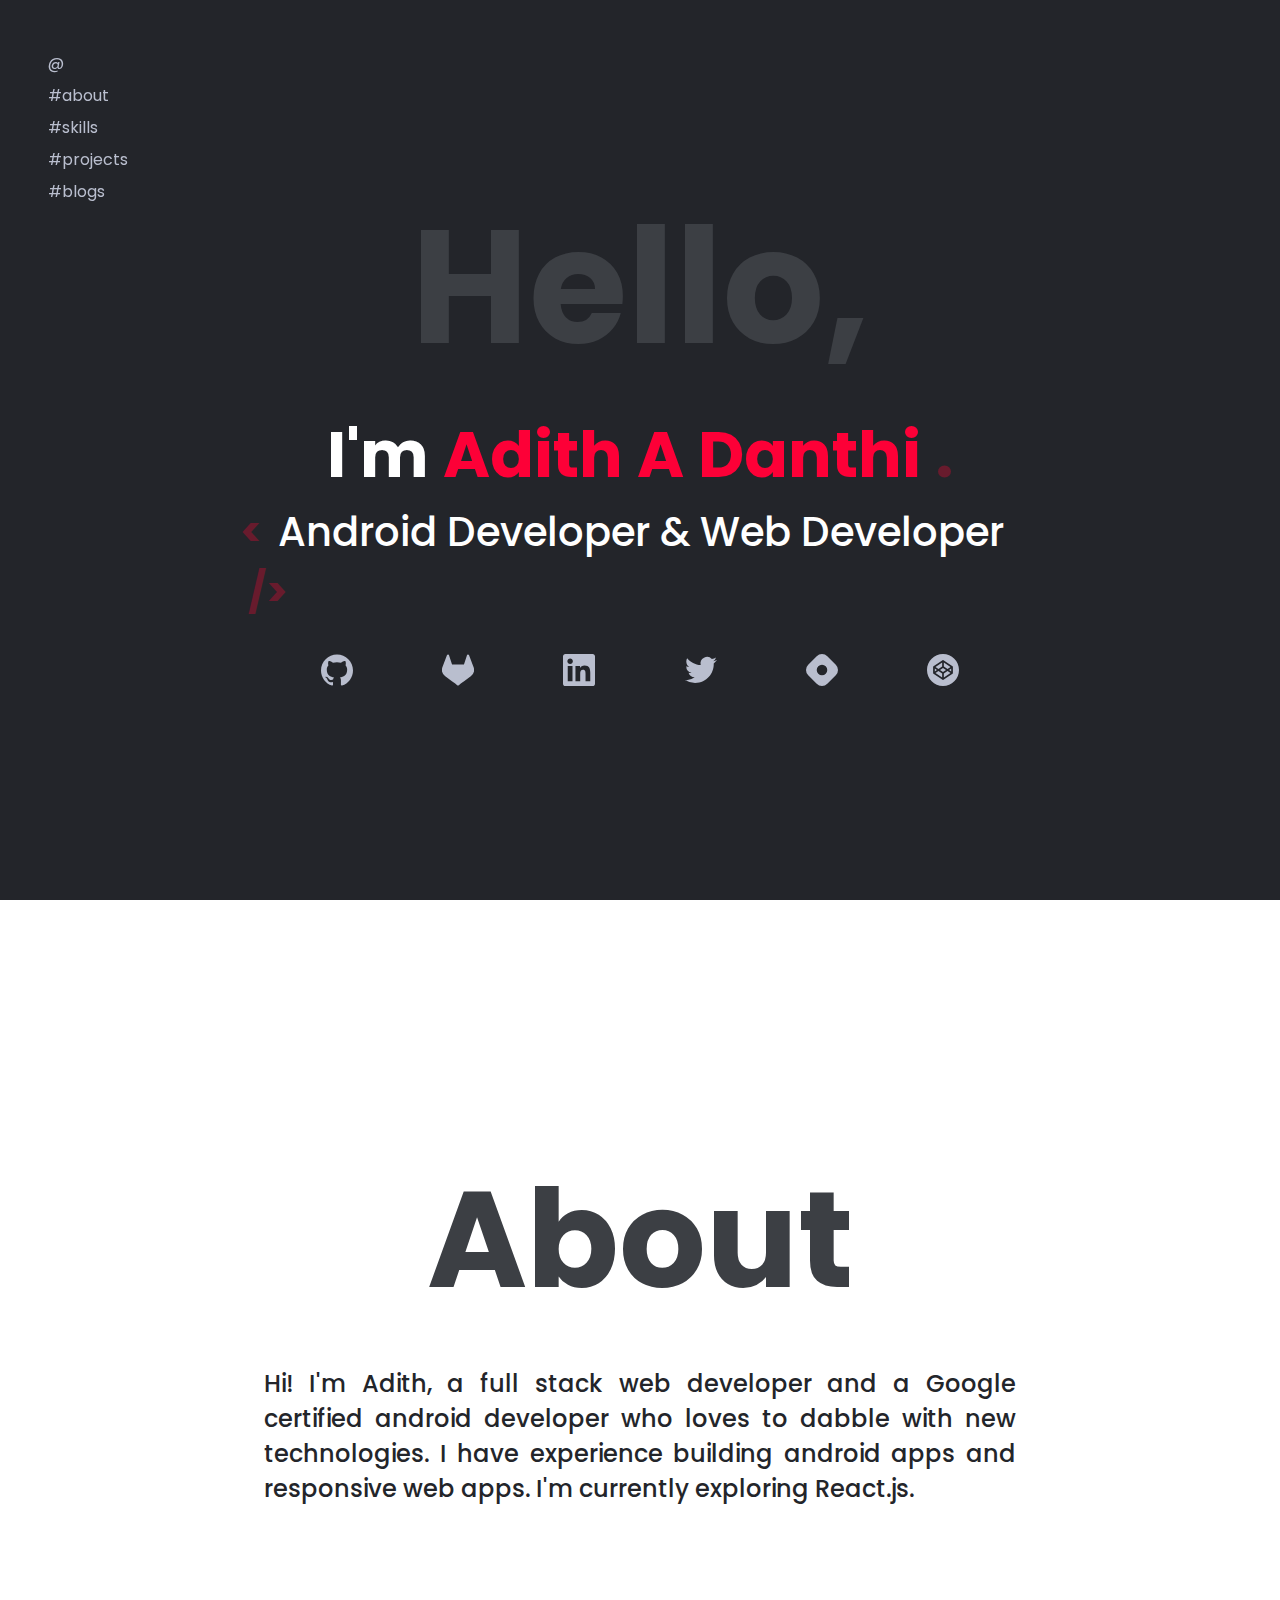
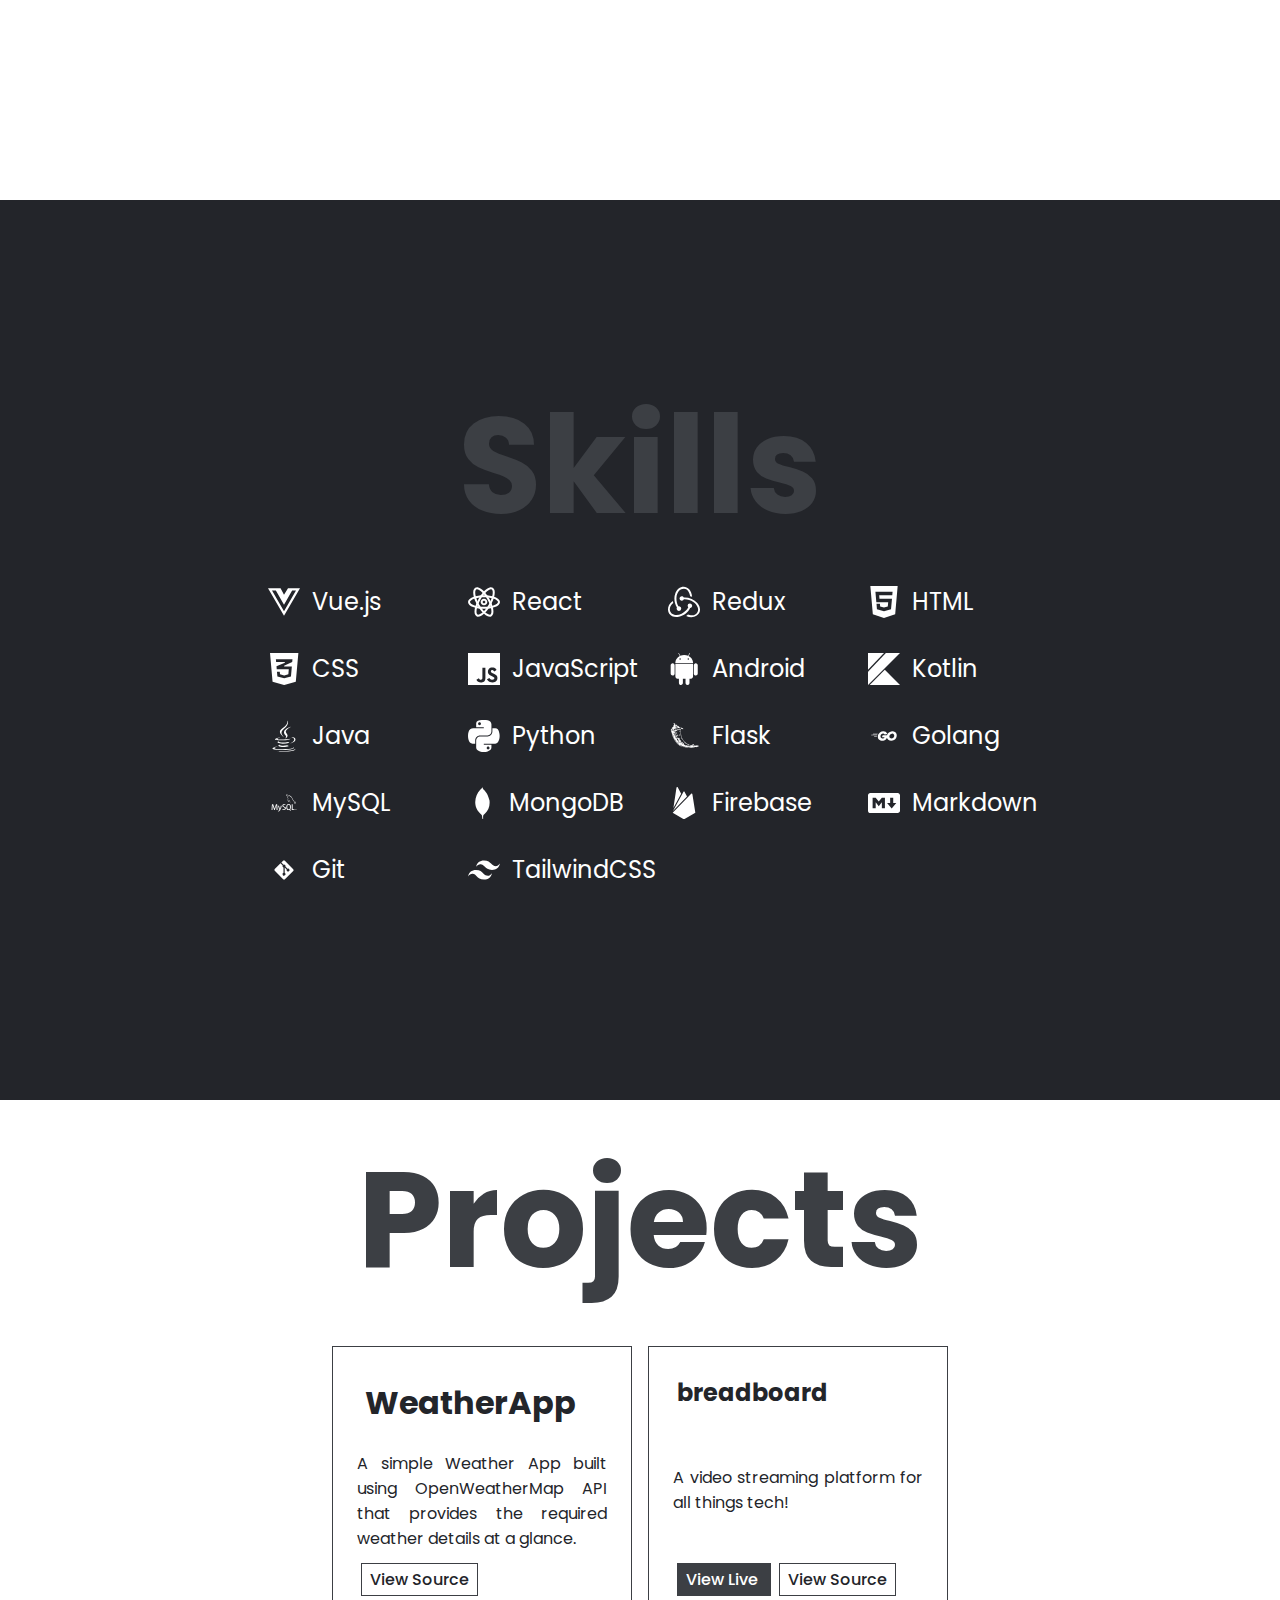
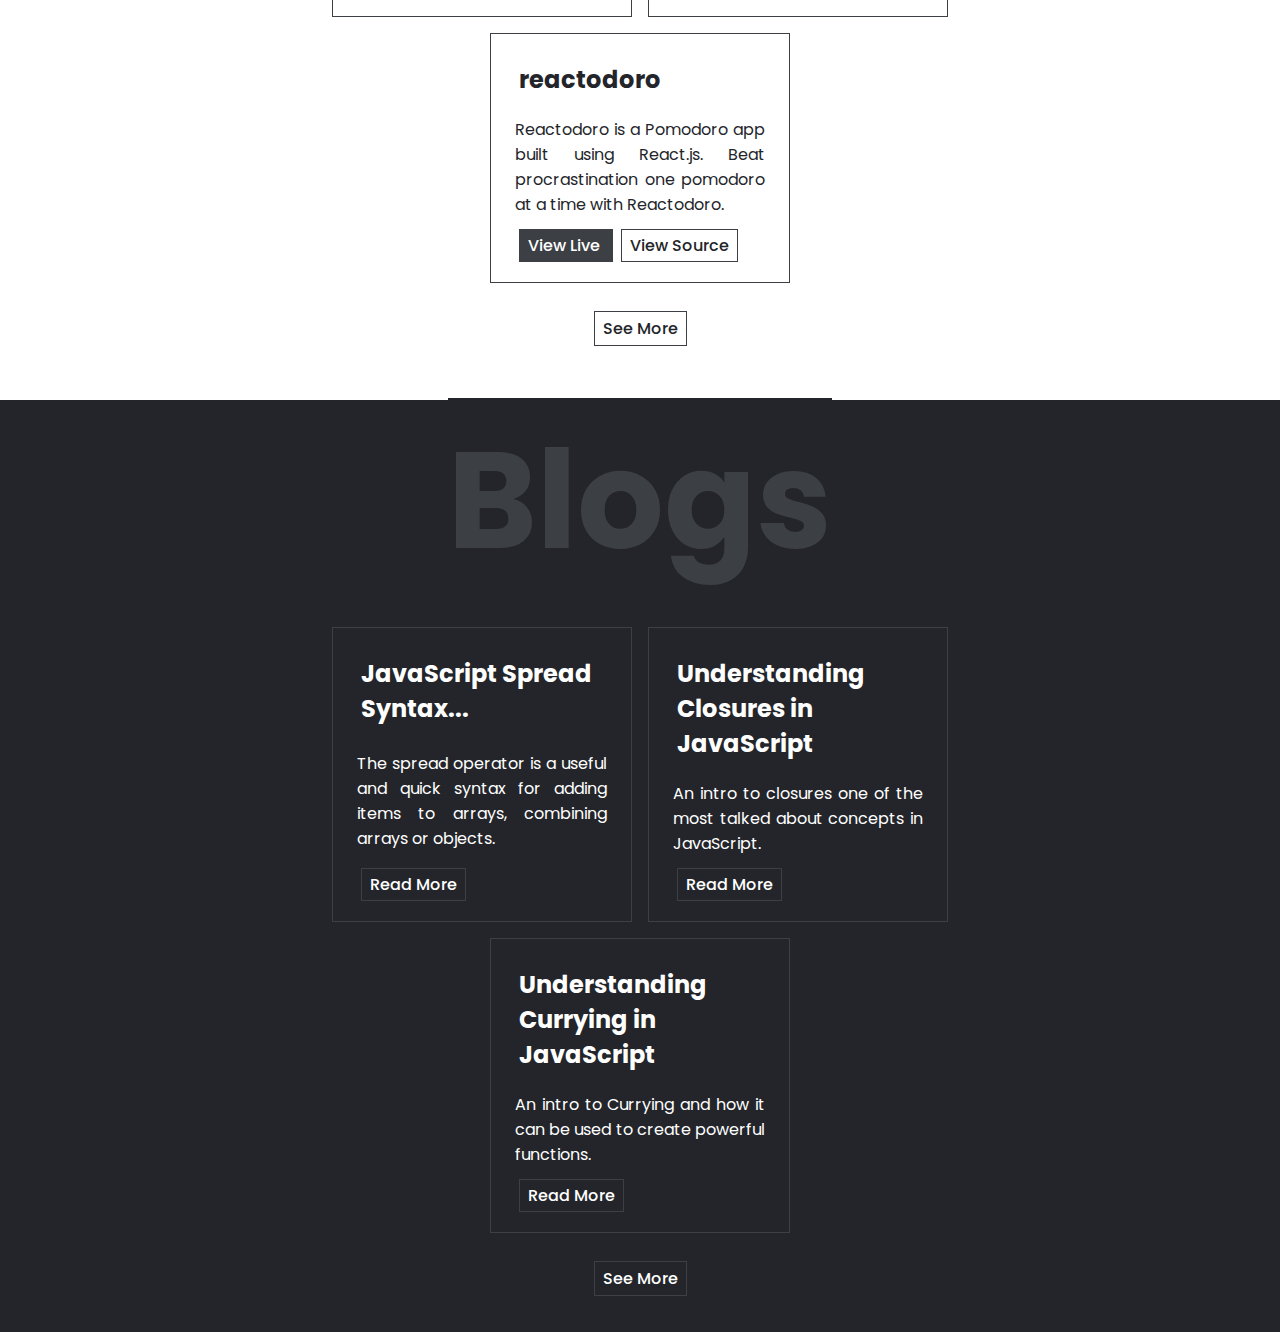
==== commit e1274c9a: "💬 feat: update blogs section and list" ====
--- a/index.html
+++ b/index.html
@@ -382,21 +382,11 @@
     <!-- Blogs Section -->
     <section id="blogs" class="dark">
       <div class="container">
+        <!-- Heading -->
         <h1 class="heading">Blogs</h1>
+
+        <!-- Blogs List -->
         <div class="blog-list">
-          <div class="card">
-            <h2 class="blog-title">Design Resources</h2>
-            <p>
-              A curated collection of resources to help you be more creative
-              with your projects right at your fingertips. Backgrounds?
-              Illustrations? Icons? Colors?
-            </p>
-            <div class="actions">
-              <a class="btn-link" href="./blogs/design_resources.html">
-                Read More
-              </a>
-            </div>
-          </div>
           <div class="card">
             <h2 class="blog-title">JavaScript Spread Syntax...</h2>
             <p>
@@ -405,6 +395,40 @@
             </p>
             <div class="actions">
               <a class="btn-link" href="./blogs/js_spread_syntax.html">
+                Read More
+              </a>
+            </div>
+          </div>
+
+          <div class="card">
+            <h2 class="blog-title">Understanding Closures in JavaScript</h2>
+            <p>
+              An intro to closures one of the most talked about concepts in
+              JavaScript.
+            </p>
+            <div class="actions">
+              <a
+                class="btn-link"
+                href="https://adithdanthi.hashnode.dev/understanding-closures-in-javascript"
+                target="_blank"
+              >
+                Read More
+              </a>
+            </div>
+          </div>
+
+          <div class="card">
+            <h2 class="blog-title">Understanding Currying in JavaScript</h2>
+            <p>
+              An intro to Currying and how it can be used to create powerful
+              functions.
+            </p>
+            <div class="actions">
+              <a
+                class="btn-link"
+                href="https://adithdanthi.hashnode.dev/understanding-currying-in-javascript"
+                target="_blank"
+              >
                 Read More
               </a>
             </div>
